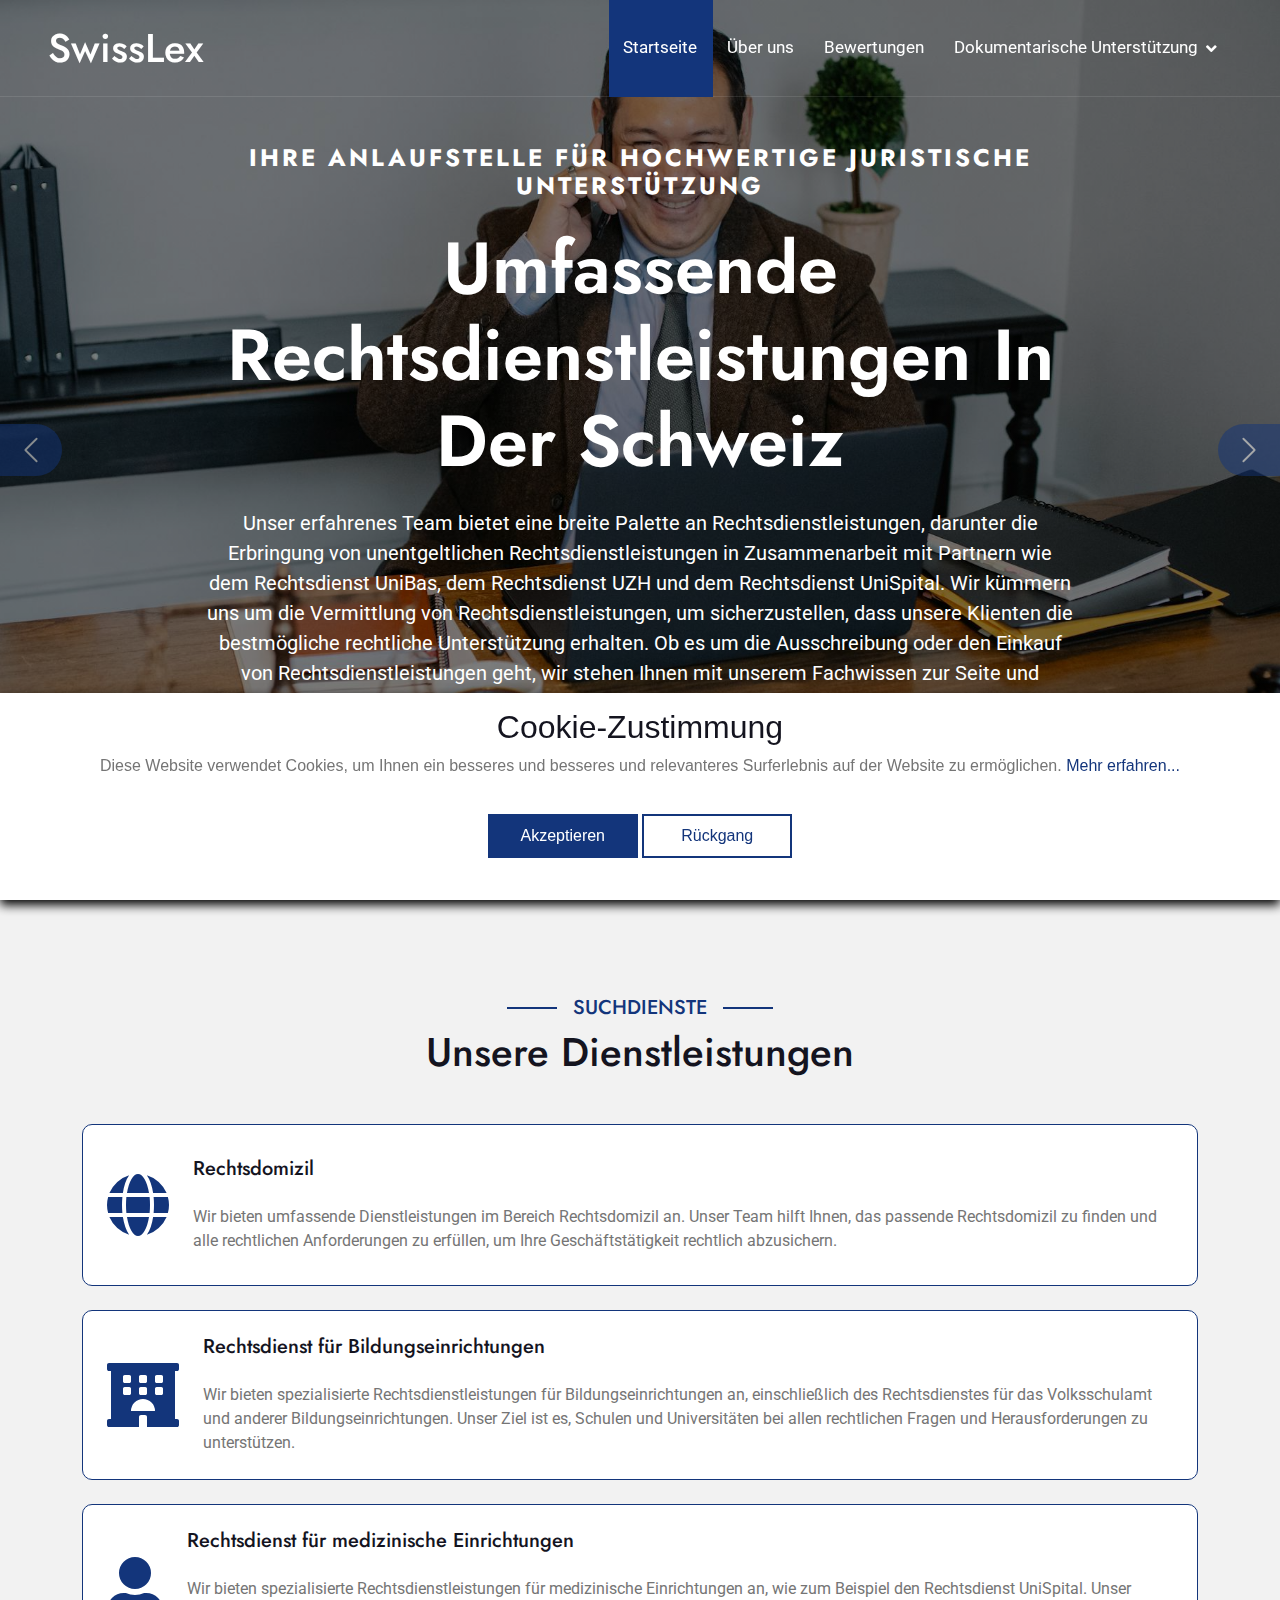
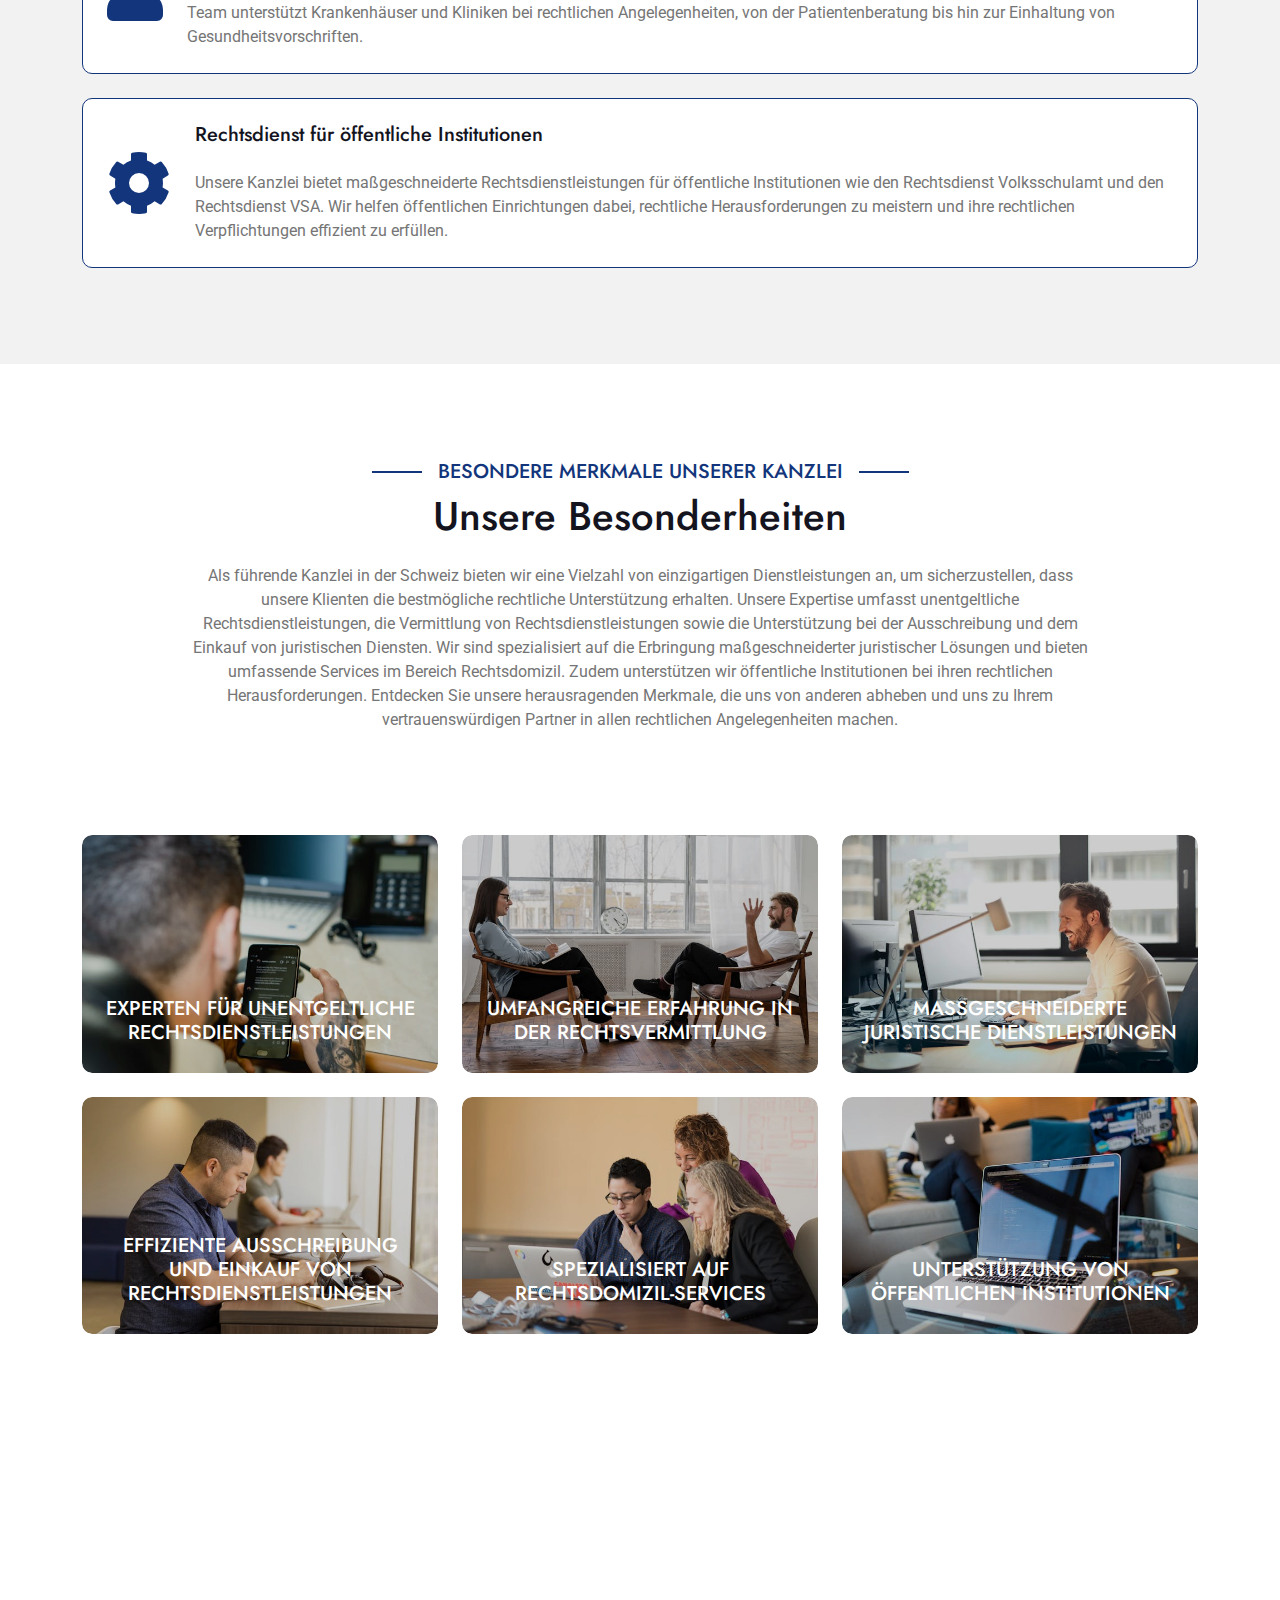
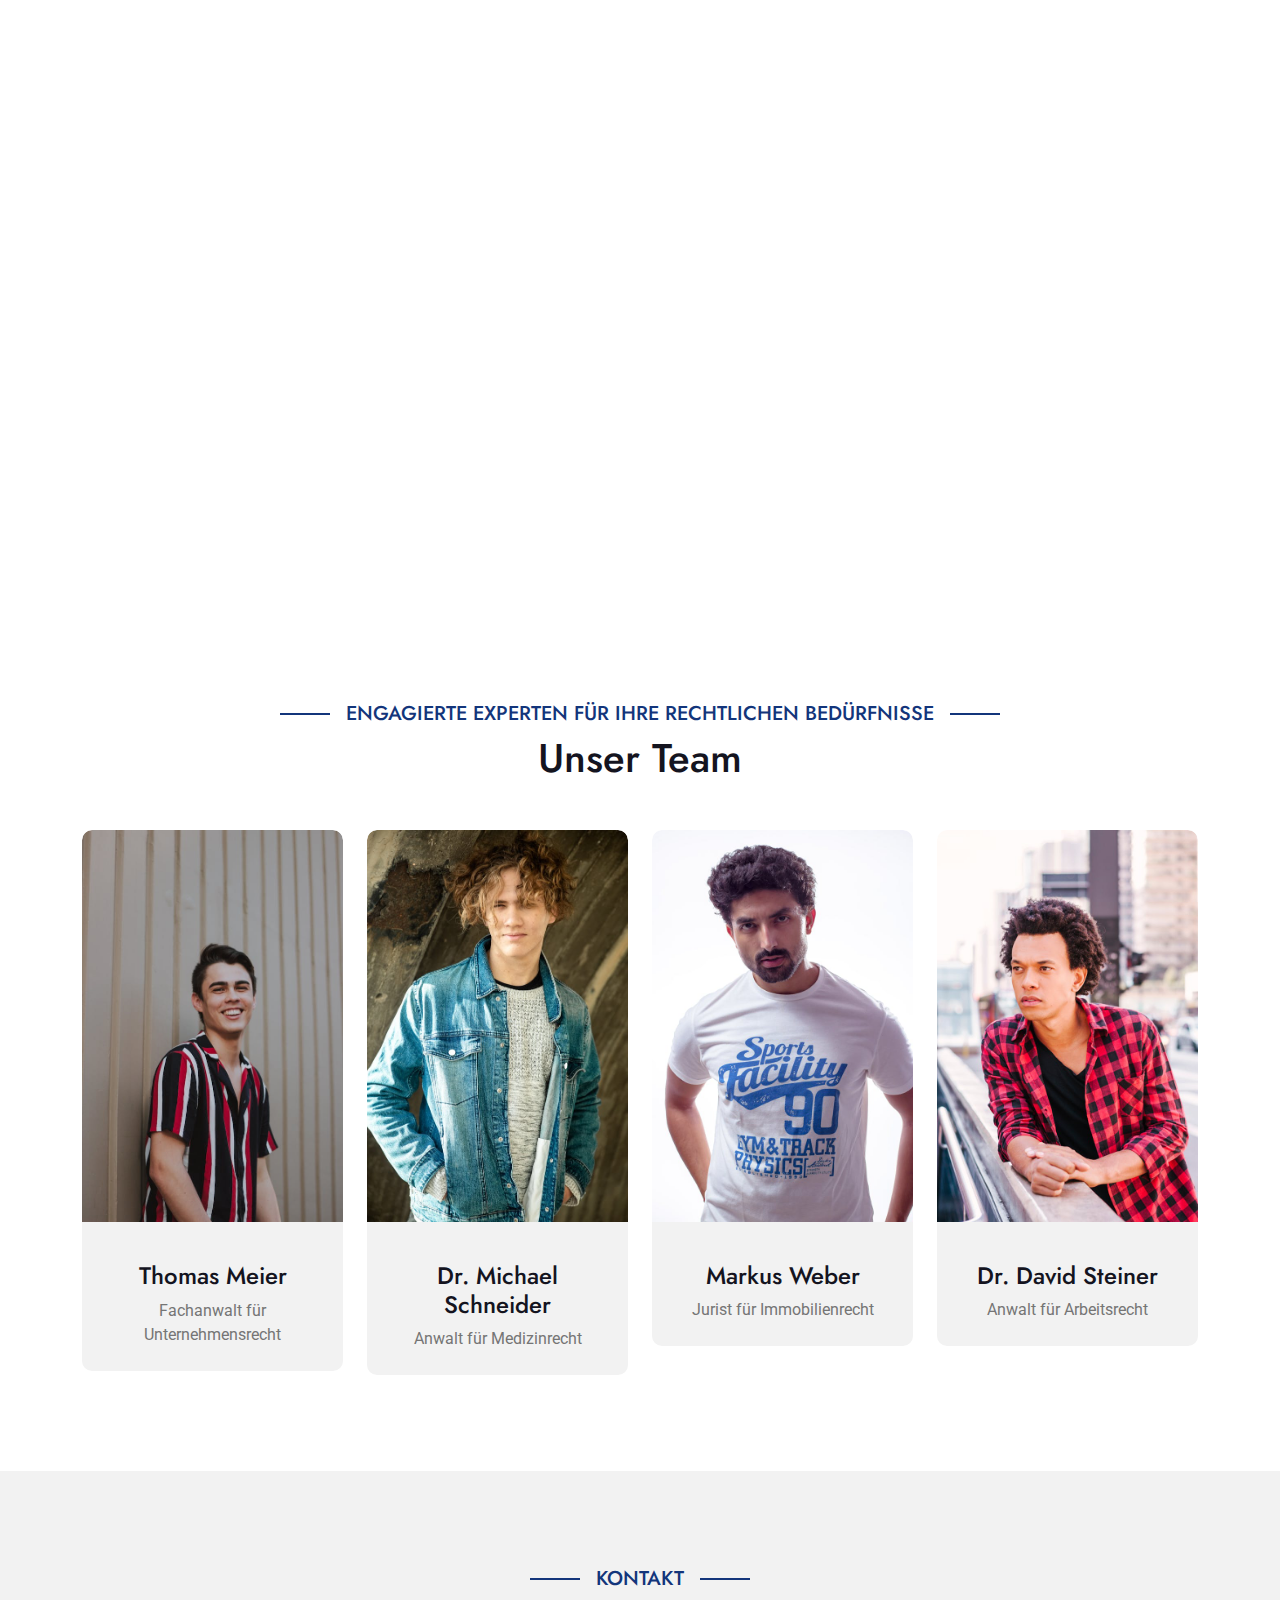
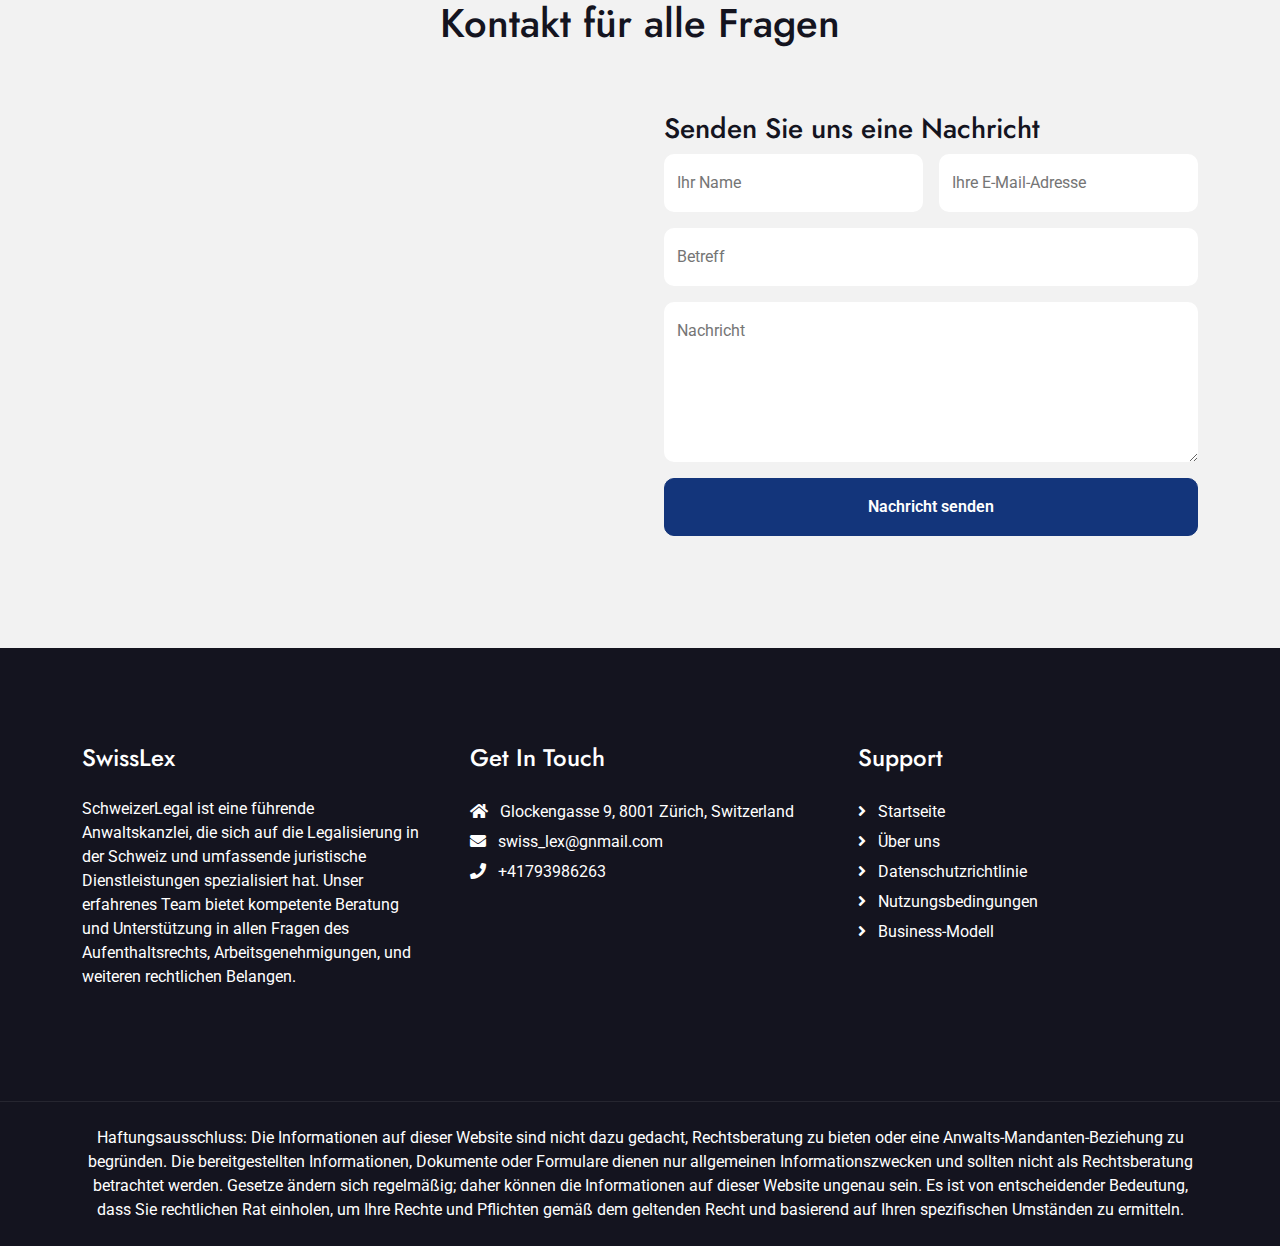
==== index.html @ 487b4c8d "WIP" ====
<!DOCTYPE html>
<html lang="en">
    <head>
        <meta charset="utf-8" />
        <title>SwissLex</title>
        <meta content="width=device-width, initial-scale=1.0" name="viewport" />
        <meta content="" name="keywords" />
        <meta content="" name="description" />

        <!-- Google Web Fonts -->
        <link rel="preconnect" href="https://fonts.googleapis.com" />
        <link rel="preconnect" href="https://fonts.gstatic.com" crossorigin />
        <link
            href="https://fonts.googleapis.com/css2?family=Jost:wght@500;600&family=Roboto&display=swap"
            rel="stylesheet"
        />

        <link rel="shortcut icon" href="img/favicon.png" type="image/x-icon" />

        <!-- Icon Font Stylesheet -->
        <link
            rel="stylesheet"
            href="https://use.fontawesome.com/releases/v5.15.4/css/all.css"
        />
        <link
            href="https://cdn.jsdelivr.net/npm/bootstrap-icons@1.4.1/font/bootstrap-icons.css"
            rel="stylesheet"
        />

        <!-- Libraries Stylesheet -->
        <link
            href="lib/owlcarousel/assets/owl.carousel.min.css"
            rel="stylesheet"
        />
        <link href="lib/lightbox/css/lightbox.min.css" rel="stylesheet" />

        <!-- Customized Bootstrap Stylesheet -->
        <link href="css/bootstrap.min.css" rel="stylesheet" />

        <!-- Template Stylesheet -->
        <link href="css/style.css" rel="stylesheet" />
    </head>

    <body>
        <!-- Spinner Start -->
        <div
            id="spinner"
            class="show bg-white position-fixed translate-middle w-100 vh-100 top-50 start-50 d-flex align-items-center justify-content-center"
        >
            <div
                class="spinner-border text-primary"
                style="width: 3rem; height: 3rem"
                role="status"
            >
                <span class="sr-only">Loading...</span>
            </div>
        </div>
        <!-- Spinner End -->

        <!-- Navbar & Hero Start -->
        <div class="container-fluid position-relative p-0">
            <nav
                class="navbar navbar-expand-lg navbar-light px-4 px-lg-5 py-3 py-lg-0"
            >
                <a href="index.html" class="navbar-brand p-0">
                    <h1 class="m-0">SwissLex</h1>
                    <!-- <img src="img/logo.png" alt="Logo"> -->
                </a>
                <button
                    class="navbar-toggler"
                    type="button"
                    data-bs-toggle="collapse"
                    data-bs-target="#navbarCollapse"
                >
                    <span class="fa fa-bars"></span>
                </button>
                <div class="collapse navbar-collapse" id="navbarCollapse">
                    <div class="navbar-nav ms-auto py-0">
                        <a href="index.html" class="nav-item nav-link active"
                            >Startseite</a
                        >
                        <a href="about.html" class="nav-item nav-link"
                            >Über uns</a
                        >
                        <a href="testimonial.html" class="nav-item nav-link"
                            >Bewertungen</a
                        >
                        <div class="nav-item dropdown">
                            <a
                                href="#"
                                class="nav-link dropdown-toggle"
                                data-bs-toggle="dropdown"
                                >Dokumentarische Unterstützung</a
                            >
                            <div class="dropdown-menu m-0">
                                <a
                                    href="legalization.html"
                                    class="dropdown-item"
                                    >Legalisierung in der Schweiz</a
                                >
                                <a
                                    href="receipt-benefits.html"
                                    class="dropdown-item"
                                    >Erhalt von EU-Leistungen</a
                                >
                                <a
                                    href="consular-services.html"
                                    class="dropdown-item"
                                    >Konsularische Dienstleistungen</a
                                >
                            </div>
                        </div>
                    </div>
                </div>
            </nav>

            <!-- Carousel Start -->
            <div class="carousel-header">
                <div
                    id="carouselId"
                    class="carousel slide"
                    data-bs-ride="carousel"
                >
                    <ol class="carousel-indicators">
                        <li
                            data-bs-target="#carouselId"
                            data-bs-slide-to="0"
                            class="active"
                        ></li>
                        <li
                            data-bs-target="#carouselId"
                            data-bs-slide-to="1"
                        ></li>
                        <li
                            data-bs-target="#carouselId"
                            data-bs-slide-to="2"
                        ></li>
                    </ol>
                    <div class="carousel-inner" role="listbox">
                        <div class="carousel-item active">
                            <img
                                src="img/carousel-2.jpg"
                                class="img-fluid"
                                alt="Image"
                            />
                            <div class="carousel-caption">
                                <div class="p-3" style="max-width: 900px">
                                    <h4
                                        class="text-white text-uppercase fw-bold mb-4"
                                        style="letter-spacing: 3px"
                                    >
                                        Ihre Anlaufstelle für hochwertige
                                        juristische Unterstützung
                                    </h4>
                                    <h1
                                        class="display-2 text-capitalize text-white mb-4"
                                    >
                                        Umfassende Rechtsdienstleistungen in der
                                        Schweiz
                                    </h1>
                                    <p class="mb-5 fs-5">
                                        Unser erfahrenes Team bietet eine breite
                                        Palette an Rechtsdienstleistungen,
                                        darunter die Erbringung von
                                        unentgeltlichen Rechtsdienstleistungen
                                        in Zusammenarbeit mit Partnern wie dem
                                        Rechtsdienst UniBas, dem Rechtsdienst
                                        UZH und dem Rechtsdienst UniSpital. Wir
                                        kümmern uns um die Vermittlung von
                                        Rechtsdienstleistungen, um
                                        sicherzustellen, dass unsere Klienten
                                        die bestmögliche rechtliche
                                        Unterstützung erhalten. Ob es um die
                                        Ausschreibung oder den Einkauf von
                                        Rechtsdienstleistungen geht, wir stehen
                                        Ihnen mit unserem Fachwissen zur Seite
                                        und unterstützen Sie bei allen
                                        rechtlichen Anliegen, einschließlich der
                                        Sicherstellung Ihres Rechtsdomizils.
                                    </p>
                                </div>
                            </div>
                        </div>
                        <div class="carousel-item">
                            <img
                                src="img/carousel-1.jpg"
                                class="img-fluid"
                                alt="Image"
                            />
                            <div class="carousel-caption">
                                <div class="p-3" style="max-width: 900px">
                                    <h4
                                        class="text-white text-uppercase fw-bold mb-4"
                                        style="letter-spacing: 3px"
                                    >
                                        Maßgeschneiderte Lösungen für rechtliche
                                        Herausforderungen
                                    </h4>
                                    <h1
                                        class="display-2 text-capitalize text-white mb-4"
                                    >
                                        Ihre Experten für juristische
                                        Dienstleistungen
                                    </h1>
                                    <p class="mb-5 fs-5">
                                        Als renommierte Kanzlei bieten wir
                                        umfassende Rechtsdienstleistungen an,
                                        darunter die unentgeltliche Beratung
                                        durch den Rechtsdienst UniBas,
                                        Rechtsdienst UniBe und Rechtsdienst
                                        UniSpital. Unsere Expertise umfasst die
                                        Vermittlung, Ausschreibung und den
                                        Einkauf von Rechtsdienstleistungen für
                                        Institutionen wie das Volksschulamt
                                        (VSA) und den Verband Schweizerischer
                                        Maschinenindustrieller (VSSM). Mit einem
                                        starken Fokus auf Qualität und
                                        Kundenzufriedenheit helfen wir Ihnen,
                                        das richtige Rechtsdomizil zu finden und
                                        Ihre rechtlichen Anforderungen effektiv
                                        zu bewältigen.
                                    </p>
                                </div>
                            </div>
                        </div>
                        <div class="carousel-item">
                            <img
                                src="img/carousel-3.jpg"
                                class="img-fluid"
                                alt="Image"
                            />
                            <div class="carousel-caption">
                                <div class="p-3" style="max-width: 900px">
                                    <h4
                                        class="text-white text-uppercase fw-bold mb-4"
                                        style="letter-spacing: 3px"
                                    >
                                        Vertrauen Sie auf unsere Erfahrung und
                                        Kompetenz
                                    </h4>
                                    <h1
                                        class="display-2 text-capitalize text-white mb-4"
                                    >
                                        Professionelle juristische Unterstützung
                                        in der Schweiz
                                    </h1>
                                    <p class="mb-5 fs-5">
                                        Unsere Kanzlei bietet spezialisierte
                                        Rechtsdienstleistungen an,
                                        einschließlich unentgeltlicher
                                        Rechtsdienstleistungen durch den
                                        Rechtsdienst UniBas, den Rechtsdienst
                                        UZH und den Rechtsdienst Uri. Wir sind
                                        Experten in der Vermittlung,
                                        Ausschreibung und dem Einkauf von
                                        Rechtsdienstleistungen und arbeiten eng
                                        mit dem Volksschulamt (VSA) und dem
                                        Rechtsdienst VSSM zusammen. Unser Ziel
                                        ist es, Ihnen bei der Sicherung Ihres
                                        Rechtsdomizils und der Bewältigung aller
                                        rechtlichen Herausforderungen kompetent
                                        zur Seite zu stehen. Vertrauen Sie auf
                                        unsere langjährige Erfahrung und unser
                                        Engagement für Ihre rechtlichen Belange.
                                    </p>
                                </div>
                            </div>
                        </div>
                    </div>
                    <button
                        class="carousel-control-prev"
                        type="button"
                        data-bs-target="#carouselId"
                        data-bs-slide="prev"
                    >
                        <span
                            class="carousel-control-prev-icon btn bg-primary"
                            aria-hidden="false"
                        ></span>
                        <span class="visually-hidden">Previous</span>
                    </button>
                    <button
                        class="carousel-control-next"
                        type="button"
                        data-bs-target="#carouselId"
                        data-bs-slide="next"
                    >
                        <span
                            class="carousel-control-next-icon btn bg-primary"
                            aria-hidden="false"
                        ></span>
                        <span class="visually-hidden">Next</span>
                    </button>
                </div>
            </div>
            <!-- Carousel End -->
        </div>
        <!-- Navbar & Hero End -->

        <!-- Services Start -->
        <div class="container-fluid bg-light service py-5">
            <div class="container py-5">
                <div class="mx-auto text-center mb-5" style="max-width: 900px">
                    <h5 class="section-title px-3">Suchdienste</h5>
                    <h1 class="mb-0">Unsere Dienstleistungen</h1>
                </div>
                <div class="row g-4">
                    <div class="col-lg-12">
                        <div class="row g-4">
                            <div class="col-12">
                                <div
                                    class="service-content-inner d-flex align-items-center bg-white border border-primary rounded p-4 ps-0"
                                >
                                    <div class="service-icon p-4">
                                        <i
                                            class="fa fa-globe fa-4x text-primary"
                                        ></i>
                                    </div>
                                    <div class="service-content">
                                        <h5 class="mb-4">Rechtsdomizil</h5>
                                        <p class="mb-0">
                                            Wir bieten umfassende
                                            Dienstleistungen im Bereich
                                            Rechtsdomizil an. Unser Team hilft
                                            Ihnen, das passende Rechtsdomizil zu
                                            finden und alle rechtlichen
                                            Anforderungen zu erfüllen, um Ihre
                                            Geschäftstätigkeit rechtlich
                                            abzusichern.
                                        </p>
                                    </div>
                                </div>
                            </div>
                            <div class="col-12">
                                <div
                                    class="service-content-inner d-flex align-items-center bg-white border border-primary rounded p-4 ps-0"
                                >
                                    <div class="service-icon p-4">
                                        <i
                                            class="fa fa-hotel fa-4x text-primary"
                                        ></i>
                                    </div>
                                    <div class="service-content">
                                        <h5 class="mb-4">
                                            Rechtsdienst für
                                            Bildungseinrichtungen
                                        </h5>
                                        <p class="mb-0">
                                            Wir bieten spezialisierte
                                            Rechtsdienstleistungen für
                                            Bildungseinrichtungen an,
                                            einschließlich des Rechtsdienstes
                                            für das Volksschulamt und anderer
                                            Bildungseinrichtungen. Unser Ziel
                                            ist es, Schulen und Universitäten
                                            bei allen rechtlichen Fragen und
                                            Herausforderungen zu unterstützen.
                                        </p>
                                    </div>
                                </div>
                            </div>
                            <div class="col-12">
                                <div
                                    class="service-content-inner d-flex align-items-center bg-white border border-primary rounded p-4 ps-0"
                                >
                                    <div class="service-icon p-4">
                                        <i
                                            class="fa fa-user fa-4x text-primary"
                                        ></i>
                                    </div>
                                    <div class="service-content">
                                        <h5 class="mb-4">
                                            Rechtsdienst für medizinische
                                            Einrichtungen
                                        </h5>
                                        <p class="mb-0">
                                            Wir bieten spezialisierte
                                            Rechtsdienstleistungen für
                                            medizinische Einrichtungen an, wie
                                            zum Beispiel den Rechtsdienst
                                            UniSpital. Unser Team unterstützt
                                            Krankenhäuser und Kliniken bei
                                            rechtlichen Angelegenheiten, von der
                                            Patientenberatung bis hin zur
                                            Einhaltung von
                                            Gesundheitsvorschriften.
                                        </p>
                                    </div>
                                </div>
                            </div>
                            <div class="col-12">
                                <div
                                    class="service-content-inner d-flex align-items-center bg-white border border-primary rounded p-4 ps-0"
                                >
                                    <div class="service-icon p-4">
                                        <i
                                            class="fa fa-cog fa-4x text-primary"
                                        ></i>
                                    </div>
                                    <div class="service-content">
                                        <h5 class="mb-4">
                                            Rechtsdienst für öffentliche
                                            Institutionen
                                        </h5>
                                        <p class="mb-0">
                                            Unsere Kanzlei bietet
                                            maßgeschneiderte
                                            Rechtsdienstleistungen für
                                            öffentliche Institutionen wie den
                                            Rechtsdienst Volksschulamt und den
                                            Rechtsdienst VSA. Wir helfen
                                            öffentlichen Einrichtungen dabei,
                                            rechtliche Herausforderungen zu
                                            meistern und ihre rechtlichen
                                            Verpflichtungen effizient zu
                                            erfüllen.
                                        </p>
                                    </div>
                                </div>
                            </div>
                        </div>
                    </div>
                </div>
            </div>
        </div>
        <!-- Services End -->

        <!-- Explore Tour Start -->
        <div class="container-fluid ExploreTour py-5">
            <div class="container py-5">
                <div class="mx-auto text-center mb-5" style="max-width: 900px">
                    <h5 class="section-title px-3">
                        Besondere Merkmale unserer Kanzlei
                    </h5>
                    <h1 class="mb-4">Unsere Besonderheiten</h1>
                    <p class="mb-0">
                        Als führende Kanzlei in der Schweiz bieten wir eine
                        Vielzahl von einzigartigen Dienstleistungen an, um
                        sicherzustellen, dass unsere Klienten die bestmögliche
                        rechtliche Unterstützung erhalten. Unsere Expertise
                        umfasst unentgeltliche Rechtsdienstleistungen, die
                        Vermittlung von Rechtsdienstleistungen sowie die
                        Unterstützung bei der Ausschreibung und dem Einkauf von
                        juristischen Diensten. Wir sind spezialisiert auf die
                        Erbringung maßgeschneiderter juristischer Lösungen und
                        bieten umfassende Services im Bereich Rechtsdomizil.
                        Zudem unterstützen wir öffentliche Institutionen bei
                        ihren rechtlichen Herausforderungen. Entdecken Sie
                        unsere herausragenden Merkmale, die uns von anderen
                        abheben und uns zu Ihrem vertrauenswürdigen Partner in
                        allen rechtlichen Angelegenheiten machen.
                    </p>
                </div>
                <div class="tab-class text-center">
                    <ul
                        class="nav nav-pills d-inline-flex justify-content-center mb-5"
                    ></ul>
                    <div class="tab-content">
                        <div
                            id="NationalTab-1"
                            class="tab-pane fade show p-0 active"
                        >
                            <div class="row g-4">
                                <div class="col-md-6 col-lg-4">
                                    <div class="national-item">
                                        <img
                                            src="img/explore-tour-1.jpg"
                                            class="img-fluid w-100 rounded"
                                            alt="Image"
                                        />
                                        <div class="national-content">
                                            <div class="national-info">
                                                <h5
                                                    class="text-white text-uppercase mb-2"
                                                >
                                                    Experten für unentgeltliche
                                                    Rechtsdienstleistungen
                                                </h5>
                                            </div>
                                        </div>
                                    </div>
                                </div>
                                <div class="col-md-6 col-lg-4">
                                    <div class="national-item">
                                        <img
                                            src="img/explore-tour-2.jpg"
                                            class="img-fluid w-100 rounded"
                                            alt="Image"
                                        />
                                        <div class="national-content">
                                            <div class="national-info">
                                                <h5
                                                    class="text-white text-uppercase mb-2"
                                                >
                                                    Umfangreiche Erfahrung in
                                                    der Rechtsvermittlung
                                                </h5>
                                            </div>
                                        </div>
                                    </div>
                                </div>
                                <div class="col-md-6 col-lg-4">
                                    <div class="national-item">
                                        <img
                                            src="img/explore-tour-3.jpg"
                                            class="img-fluid w-100 rounded"
                                            alt="Image"
                                        />
                                        <div class="national-content">
                                            <div class="national-info">
                                                <h5
                                                    class="text-white text-uppercase mb-2"
                                                >
                                                    Maßgeschneiderte juristische
                                                    Dienstleistungen
                                                </h5>
                                            </div>
                                        </div>
                                    </div>
                                </div>
                                <div class="col-md-6 col-lg-4">
                                    <div class="national-item">
                                        <img
                                            src="img/explore-tour-4.jpg"
                                            class="img-fluid w-100 rounded"
                                            alt="Image"
                                        />
                                        <div class="national-content">
                                            <div class="national-info">
                                                <h5
                                                    class="text-white text-uppercase mb-2"
                                                >
                                                    Effiziente Ausschreibung und
                                                    Einkauf von
                                                    Rechtsdienstleistungen
                                                </h5>
                                            </div>
                                        </div>
                                    </div>
                                </div>
                                <div class="col-md-6 col-lg-4">
                                    <div class="national-item">
                                        <img
                                            src="img/explore-tour-5.jpg"
                                            class="img-fluid w-100 rounded"
                                            alt="Image"
                                        />
                                        <div class="national-content">
                                            <div class="national-info">
                                                <h5
                                                    class="text-white text-uppercase mb-2"
                                                >
                                                    Spezialisiert auf
                                                    Rechtsdomizil-Services
                                                </h5>
                                            </div>
                                        </div>
                                    </div>
                                </div>
                                <div class="col-md-6 col-lg-4">
                                    <div class="national-item">
                                        <img
                                            src="img/explore-tour-6.jpg"
                                            class="img-fluid w-100 rounded"
                                            alt="Image"
                                        />
                                        <div class="national-content">
                                            <div class="national-info">
                                                <h5
                                                    class="text-white text-uppercase mb-2"
                                                >
                                                    Unterstützung von
                                                    öffentlichen Institutionen
                                                </h5>
                                            </div>
                                        </div>
                                    </div>
                                </div>
                            </div>
                        </div>
                        <div
                            id="InternationalTab-2"
                            class="tab-pane fade show p-0"
                        >
                            <div
                                class="InternationalTour-carousel owl-carousel"
                            >
                                <div class="international-item">
                                    <img
                                        src="img/explore-tour-1.jpg"
                                        class="img-fluid w-100 rounded"
                                        alt="Image"
                                    />
                                    <div class="international-content">
                                        <div class="international-info">
                                            <h5
                                                class="text-white text-uppercase mb-2"
                                            >
                                                Australia
                                            </h5>
                                            <a
                                                href="#"
                                                class="btn-hover text-white me-4"
                                                ><i
                                                    class="fas fa-map-marker-alt me-1"
                                                ></i>
                                                8 Cities</a
                                            >
                                            <a
                                                href="#"
                                                class="btn-hover text-white"
                                                ><i class="fa fa-eye ms-2"></i>
                                                <span>143+ Tour Places</span></a
                                            >
                                        </div>
                                    </div>
                                    <div class="tour-offer bg-success">
                                        30% Off
                                    </div>
                                    <div class="international-plus-icon">
                                        <a href="#" class="my-auto"
                                            ><i
                                                class="fas fa-link fa-2x text-white"
                                            ></i
                                        ></a>
                                    </div>
                                </div>
                                <div class="international-item">
                                    <img
                                        src="img/explore-tour-2.jpg"
                                        class="img-fluid w-100 rounded"
                                        alt="Image"
                                    />
                                    <div class="international-content">
                                        <div class="international-info">
                                            <h5
                                                class="text-white text-uppercase mb-2"
                                            >
                                                Germany
                                            </h5>
                                            <a
                                                href="#"
                                                class="btn-hover text-white me-4"
                                                ><i
                                                    class="fas fa-map-marker-alt me-1"
                                                ></i>
                                                12 Cities</a
                                            >
                                            <a
                                                href="#"
                                                class="btn-hover text-white"
                                                ><i class="fa fa-eye ms-2"></i>
                                                <span>21+ Tour Places</span></a
                                            >
                                        </div>
                                    </div>
                                    <div class="international-plus-icon">
                                        <a href="#" class="my-auto"
                                            ><i
                                                class="fas fa-link fa-2x text-white"
                                            ></i
                                        ></a>
                                    </div>
                                </div>
                                <div class="international-item">
                                    <img
                                        src="img/explore-tour-3.jpg"
                                        class="img-fluid w-100 rounded"
                                        alt="Image"
                                    />
                                    <div class="international-content">
                                        <div class="tour-offer bg-warning">
                                            45% Off
                                        </div>
                                        <div class="international-info">
                                            <h5
                                                class="text-white text-uppercase mb-2"
                                            >
                                                Spain
                                            </h5>
                                            <a
                                                href="#"
                                                class="btn-hover text-white me-4"
                                                ><i
                                                    class="fas fa-map-marker-alt me-1"
                                                ></i>
                                                9 Cities</a
                                            >
                                            <a
                                                href="#"
                                                class="btn-hover text-white"
                                                ><i class="fa fa-eye ms-2"></i>
                                                <span>133+ Tour Places</span></a
                                            >
                                        </div>
                                    </div>
                                    <div class="international-plus-icon">
                                        <a href="#" class="my-auto"
                                            ><i
                                                class="fas fa-link fa-2x text-white"
                                            ></i
                                        ></a>
                                    </div>
                                </div>
                                <div class="international-item">
                                    <img
                                        src="img/explore-tour-4.jpg"
                                        class="img-fluid w-100 rounded"
                                        alt="Image"
                                    />
                                    <div class="international-content">
                                        <div class="international-info">
                                            <h5
                                                class="text-white text-uppercase mb-2"
                                            >
                                                Japan
                                            </h5>
                                            <a
                                                href="#"
                                                class="btn-hover text-white me-4"
                                                ><i
                                                    class="fas fa-map-marker-alt me-1"
                                                ></i>
                                                8 Cities</a
                                            >
                                            <a
                                                href="#"
                                                class="btn-hover text-white"
                                                ><i class="fa fa-eye ms-2"></i>
                                                <span>137+ Tour Places</span></a
                                            >
                                        </div>
                                    </div>
                                    <div class="international-plus-icon">
                                        <a href="#" class="my-auto"
                                            ><i
                                                class="fas fa-link fa-2x text-white"
                                            ></i
                                        ></a>
                                    </div>
                                </div>
                                <div class="international-item">
                                    <img
                                        src="img/explore-tour-5.jpg"
                                        class="img-fluid w-100 rounded"
                                        alt="Image"
                                    />
                                    <div class="international-content">
                                        <div class="tour-offer bg-info">
                                            70% Off
                                        </div>
                                        <div class="international-info">
                                            <h5
                                                class="text-white text-uppercase mb-2"
                                            >
                                                London
                                            </h5>
                                            <a
                                                href="#"
                                                class="btn-hover text-white me-4"
                                                ><i
                                                    class="fas fa-map-marker-alt me-1"
                                                ></i>
                                                17 Cities</a
                                            >
                                            <a
                                                href="#"
                                                class="btn-hover text-white"
                                                ><i class="fa fa-eye ms-2"></i>
                                                <span>26+ Tour Places</span></a
                                            >
                                        </div>
                                    </div>
                                    <div class="international-plus-icon">
                                        <a href="#" class="my-auto"
                                            ><i
                                                class="fas fa-link fa-2x text-white"
                                            ></i
                                        ></a>
                                    </div>
                                </div>
                            </div>
                        </div>
                    </div>
                </div>
            </div>
        </div>
        <!-- Explore Tour Start -->

        <!-- Tour Booking Start -->
        <div class="container-fluid booking py-5">
            <div class="container py-5">
                <div class="row g-5 align-items-center">
                    <div class="col-lg-12">
                        <h5 class="section-booking-title pe-3">
                            Warum Sie uns als Ihre Rechtsberater wählen sollten
                        </h5>
                        <h1 class="text-white mb-4">Unsere Vorteile</h1>
                        <p class="text-white mb-4">
                            Unsere Kanzlei bietet Ihnen zahlreiche Vorteile, die
                            uns von anderen abheben und uns zu Ihrem idealen
                            Partner für juristische Angelegenheiten in der
                            Schweiz machen. Wir sind stolz darauf, umfassende
                            und hochwertige Rechtsdienstleistungen anzubieten,
                            die speziell auf die Bedürfnisse unserer Klienten
                            zugeschnitten sind. Umfassende Expertise: Unser Team
                            besteht aus erfahrenen Anwälten und Juristen, die
                            auf verschiedene Rechtsgebiete spezialisiert sind.
                            Wir arbeiten eng mit renommierten Institutionen wie
                            dem Rechtsdienst UniBas, dem Rechtsdienst UZH und
                            dem Rechtsdienst UniBe zusammen, um Ihnen
                            erstklassige juristische Beratung und Unterstützung
                            zu bieten. Unentgeltliche Rechtsdienstleistungen:
                            Wir setzen uns dafür ein, dass jeder Zugang zu
                            rechtlicher Unterstützung hat, unabhängig von den
                            finanziellen Möglichkeiten. Unsere unentgeltlichen
                            Rechtsdienstleistungen, in Zusammenarbeit mit dem
                            Rechtsdienst Unispital und dem Rechtsdienst Uri,
                            stellen sicher, dass Sie die rechtliche Hilfe
                            erhalten, die Sie benötigen.
                        </p>
                        <p class="text-white mb-4">
                            Effiziente Vermittlung und Erbringung von
                            Rechtsdienstleistungen: Wir sind Experten in der
                            Vermittlung und Erbringung von
                            Rechtsdienstleistungen. Unser Netzwerk umfasst
                            führende Institutionen und Organisationen, um Ihnen
                            maßgeschneiderte Lösungen anzubieten. Von der
                            Beratung bis zur Vertretung – wir sind für Sie da.
                            Professionelle Ausschreibung und Einkauf von
                            Rechtsdienstleistungen: Unsere Kanzlei unterstützt
                            Organisationen und öffentliche Institutionen bei der
                            Ausschreibung und dem Einkauf von
                            Rechtsdienstleistungen. Mit unserer Hilfe finden
                            Institutionen wie das Volksschulamt (VSA) und der
                            Verband Schweizerischer Maschinenindustrieller
                            (VSSM) die besten juristischen Dienstleister für
                            ihre Bedürfnisse. Spezialisierte Dienstleistungen
                            für öffentliche und private Einrichtungen: Wir
                            bieten spezialisierte Rechtsdienstleistungen für
                            verschiedene Sektoren, darunter
                            Bildungseinrichtungen und medizinische
                            Institutionen. Ob Rechtsdienst Volksschulamt oder
                            Rechtsdomizil-Services – wir haben die Erfahrung und
                            das Fachwissen, um Ihre rechtlichen Anforderungen zu
                            erfüllen. Engagierter Kundenservice: Bei uns steht
                            der Kunde im Mittelpunkt. Wir nehmen uns die Zeit,
                            Ihre individuellen Bedürfnisse zu verstehen und
                            bieten Ihnen persönliche und engagierte
                            Unterstützung. Unsere Mission ist es, Ihnen bei
                            allen rechtlichen Fragen kompetent und zuverlässig
                            zur Seite zu stehen. Vertrauen Sie auf unsere
                            langjährige Erfahrung und unser umfassendes
                            Know-how, um Ihre rechtlichen Herausforderungen
                            erfolgreich zu meistern. Mit uns an Ihrer Seite sind
                            Sie in guten Händen.
                        </p>
                    </div>
                </div>
            </div>
        </div>
        <!-- Tour Booking End -->

        <!-- Travel Guide Start -->
        <div class="container-fluid guide py-5">
            <div class="container py-5">
                <div class="mx-auto text-center mb-5" style="max-width: 900px">
                    <h5 class="section-title px-3">
                        Engagierte Experten für Ihre rechtlichen Bedürfnisse
                    </h5>
                    <h1 class="mb-0">Unser Team</h1>
                </div>
                <div class="row g-4">
                    <div class="col-md-6 col-lg-3">
                        <div class="guide-item">
                            <div class="guide-img">
                                <div class="guide-img-efects">
                                    <img
                                        src="img/guide-1.jpg"
                                        class="img-fluid w-100 rounded-top"
                                        alt="Image"
                                    />
                                </div>
                            </div>
                            <div
                                class="guide-title text-center rounded-bottom p-4"
                            >
                                <div class="guide-title-inner">
                                    <h4 class="mt-3">Thomas Meier</h4>
                                    <p class="mb-0">
                                        Fachanwalt für Unternehmensrecht
                                    </p>
                                </div>
                            </div>
                        </div>
                    </div>
                    <div class="col-md-6 col-lg-3">
                        <div class="guide-item">
                            <div class="guide-img">
                                <div class="guide-img-efects">
                                    <img
                                        src="img/guide-2.jpg"
                                        class="img-fluid w-100 rounded-top"
                                        alt="Image"
                                    />
                                </div>
                            </div>
                            <div
                                class="guide-title text-center rounded-bottom p-4"
                            >
                                <div class="guide-title-inner">
                                    <h4 class="mt-3">Dr. Michael Schneider</h4>
                                    <p class="mb-0">Anwalt für Medizinrecht</p>
                                </div>
                            </div>
                        </div>
                    </div>
                    <div class="col-md-6 col-lg-3">
                        <div class="guide-item">
                            <div class="guide-img">
                                <div class="guide-img-efects">
                                    <img
                                        src="img/guide-3.jpg"
                                        class="img-fluid w-100 rounded-top"
                                        alt="Image"
                                    />
                                </div>
                            </div>
                            <div
                                class="guide-title text-center rounded-bottom p-4"
                            >
                                <div class="guide-title-inner">
                                    <h4 class="mt-3">Markus Weber</h4>
                                    <p class="mb-0">
                                        Jurist für Immobilienrecht
                                    </p>
                                </div>
                            </div>
                        </div>
                    </div>
                    <div class="col-md-6 col-lg-3">
                        <div class="guide-item">
                            <div class="guide-img">
                                <div class="guide-img-efects">
                                    <img
                                        src="img/guide-4.jpg"
                                        class="img-fluid w-100 rounded-top"
                                        alt="Image"
                                    />
                                </div>
                            </div>
                            <div
                                class="guide-title text-center rounded-bottom p-4"
                            >
                                <div class="guide-title-inner">
                                    <h4 class="mt-3">Dr. David Steiner</h4>
                                    <p class="mb-0">Anwalt für Arbeitsrecht</p>
                                </div>
                            </div>
                        </div>
                    </div>
                </div>
            </div>
        </div>
        <!-- Travel Guide End -->

        <!-- Contact Start -->
        <div class="container-fluid contact bg-light py-5">
            <div class="container py-5">
                <div class="mx-auto text-center mb-5" style="max-width: 900px">
                    <h5 class="section-title px-3">Kontakt</h5>
                    <h1 class="mb-0">Kontakt für alle Fragen</h1>
                </div>
                <div class="row g-5 align-items-center">
                    <div class="col-lg-6">
                        <div class="rounded">
                            <iframe
                                src="https://www.google.com/maps/embed?pb=!1m18!1m12!1m3!1d241.14124802407338!2d8.540767407784084!3d47.371704180665255!2m3!1f0!2f0!3f0!3m2!1i1024!2i768!4f13.1!3m3!1m2!1s0x47900a0735cc4023%3A0xdfec092d6c2d6626!2sLogop%C3%A4dische%20Praxis%20Z%C3%BCrich!5e0!3m2!1suk!2sua!4v1718121904805!5m2!1suk!2sua"
                                class="rounded w-100"
                                style="height: 450px"
                                loading="lazy"
                                referrerpolicy="no-referrer-when-downgrade"
                            ></iframe>
                        </div>
                    </div>
                    <div class="col-lg-6">
                        <h3 class="mb-2">Senden Sie uns eine Nachricht</h3>

                        <form>
                            <div class="row g-3">
                                <div class="col-md-6">
                                    <div class="form-floating">
                                        <input
                                            type="text"
                                            class="form-control border-0"
                                            id="name"
                                            placeholder="Ihr Name"
                                        />
                                        <label for="name">Ihr Name</label>
                                    </div>
                                </div>
                                <div class="col-md-6">
                                    <div class="form-floating">
                                        <input
                                            type="email"
                                            class="form-control border-0"
                                            id="email"
                                            placeholder="Ihre E-Mail-Adresse"
                                            itemid="email"
                                        />
                                        <label for="email"
                                            >Ihre E-Mail-Adresse</label
                                        >
                                        <div
                                            id="result"
                                            style="color: red"
                                        ></div>
                                    </div>
                                </div>
                                <div class="col-12">
                                    <div class="form-floating">
                                        <input
                                            type="text"
                                            class="form-control border-0"
                                            id="subject"
                                            placeholder="Betreff"
                                        />
                                        <label for="subject">Betreff</label>
                                    </div>
                                </div>
                                <div class="col-12">
                                    <div class="form-floating">
                                        <textarea
                                            class="form-control border-0"
                                            placeholder="Hier Nachricht hinterlassen"
                                            id="message"
                                            style="height: 160px"
                                        ></textarea>
                                        <label for="message">Nachricht</label>
                                    </div>
                                </div>
                                <div class="col-12">
                                    <button
                                        class="btn btn-primary w-100 py-3"
                                        type="submit"
                                        id="submit"
                                        onclick="sendForm()"
                                    >
                                        Nachricht senden
                                    </button>
                                </div>
                            </div>
                        </form>
                    </div>
                </div>
            </div>
        </div>
        <!-- Contact End -->

        <!-- Footer Start -->
        <div class="container-fluid footer py-5">
            <div class="container py-5">
                <div class="row g-5">
                    <div class="col-md-6 col-lg-6 col-xl-4">
                        <div class="footer-item d-flex flex-column">
                            <h4 class="mb-4 text-white">SwissLex</h4>
                            <p class="text-white">
                                SchweizerLegal ist eine führende Anwaltskanzlei,
                                die sich auf die Legalisierung in der Schweiz
                                und umfassende juristische Dienstleistungen
                                spezialisiert hat. Unser erfahrenes Team bietet
                                kompetente Beratung und Unterstützung in allen
                                Fragen des Aufenthaltsrechts,
                                Arbeitsgenehmigungen, und weiteren rechtlichen
                                Belangen.
                            </p>
                        </div>
                    </div>
                    <div class="col-md-6 col-lg-6 col-xl-4">
                        <div class="footer-item d-flex flex-column">
                            <h4 class="mb-4 text-white">Get In Touch</h4>
                            <a href=""
                                ><i class="fas fa-home me-2"></i> Glockengasse
                                9, 8001 Zürich, Switzerland</a
                            >
                            <a href=""
                                ><i class="fas fa-envelope me-2"></i>
                                swiss_lex@gnmail.com</a
                            >
                            <a href=""
                                ><i class="fas fa-phone me-2"></i>
                                +41793986263</a
                            >
                        </div>
                    </div>

                    <div class="col-md-6 col-lg-6 col-xl-4">
                        <div class="footer-item d-flex flex-column">
                            <h4 class="mb-4 text-white">Support</h4>

                            <a href="index.html"
                                ><i class="fas fa-angle-right me-2"></i>
                                Startseite</a
                            >
                            <a href="about.html"
                                ><i class="fas fa-angle-right me-2"></i> Über
                                uns</a
                            >
                            <a href="privacy-policy.html"
                                ><i class="fas fa-angle-right me-2"></i>
                                Datenschutzrichtlinie</a
                            >
                            <a href="terms-of-use.html"
                                ><i class="fas fa-angle-right me-2"></i>
                                Nutzungsbedingungen</a
                            >
                            <a href="bussines-model.html"
                                ><i class="fas fa-angle-right me-2"></i>
                                Business-Modell</a
                            >
                        </div>
                    </div>
                </div>
            </div>
        </div>
        <!-- Footer End -->

        <!-- Copyright Start -->
        <div class="container-fluid copyright text-body py-4">
            <div class="container">
                <div class="row g-4 align-items-center">
                    <div
                        class="col-md-12 text-center text-md-end mb-md-0"
                        style="text-align: center !important"
                    >
                        <a class="text-white text-center"
                            >Haftungsausschluss: Die Informationen auf dieser
                            Website sind nicht dazu gedacht, Rechtsberatung zu
                            bieten oder eine Anwalts-Mandanten-Beziehung zu
                            begründen. Die bereitgestellten Informationen,
                            Dokumente oder Formulare dienen nur allgemeinen
                            Informationszwecken und sollten nicht als
                            Rechtsberatung betrachtet werden. Gesetze ändern
                            sich regelmäßig; daher können die Informationen auf
                            dieser Website ungenau sein. Es ist von
                            entscheidender Bedeutung, dass Sie rechtlichen Rat
                            einholen, um Ihre Rechte und Pflichten gemäß dem
                            geltenden Recht und basierend auf Ihren spezifischen
                            Umständen zu ermitteln.</a
                        >
                    </div>
                </div>
            </div>
        </div>
        <!-- Copyright End -->

        <!-- Back to Top -->
        <a
            href="#"
            class="btn btn-primary btn-primary-outline-0 btn-md-square back-to-top"
            ><i class="fa fa-arrow-up"></i
        ></a>

        <!-- Cookie banner -->
        <div class="cookie-wrapper show">
            <div>
                <i class="bx bx-cookie"></i>
                <h2 style="text-align: center">Cookie-Zustimmung</h2>
            </div>

            <div class="data">
                <p>
                    Diese Website verwendet Cookies, um Ihnen ein besseres und
                    besseres und relevanteres Surferlebnis auf der Website zu
                    ermöglichen.
                    <a href="#">Mehr erfahren...</a>
                </p>
            </div>

            <div class="buttons">
                <button class="cookie-button" id="acceptBtn">
                    Akzeptieren
                </button>
                <button class="cookie-button" id="declineBtn">Rückgang</button>
            </div>
        </div>
        <!-- End Cookie banner -->

        <!-- JavaScript Libraries -->
        <script src="https://ajax.googleapis.com/ajax/libs/jquery/3.6.4/jquery.min.js"></script>
        <script src="https://cdn.jsdelivr.net/npm/bootstrap@5.0.0/dist/js/bootstrap.bundle.min.js"></script>
        <script src="lib/easing/easing.min.js"></script>
        <script src="lib/waypoints/waypoints.min.js"></script>
        <script src="lib/owlcarousel/owl.carousel.min.js"></script>
        <script src="lib/lightbox/js/lightbox.min.js"></script>

        <!-- Template Javascript -->
        <script src="js/main.js"></script>
        <script src="js/cookiebanner.js"></script>
        <script src="js/contact-form.js"></script>
    </body>
</html>
---- css/style.css ----
/*** Spinner Start ***/
/*** Spinner ***/
#spinner {
    opacity: 0;
    visibility: hidden;
    transition: opacity 0.5s ease-out, visibility 0s linear 0.5s;
    z-index: 99999;
}

#spinner.show {
    transition: opacity 0.5s ease-out, visibility 0s linear 0s;
    visibility: visible;
    opacity: 1;
}
/*** Spinner End ***/

.back-to-top {
    position: fixed;
    right: 30px;
    bottom: 30px;
    display: flex;
    width: 45px;
    height: 45px;
    align-items: center;
    justify-content: center;
    transition: 0.5s;
    z-index: 99;
}

/*** Button Start ***/
.btn {
    font-weight: 600;
    transition: 0.5s;
}

.btn-square {
    width: 32px;
    height: 32px;
}

.btn-sm-square {
    width: 34px;
    height: 34px;
}

.btn-md-square {
    width: 44px;
    height: 44px;
}

.btn-lg-square {
    width: 56px;
    height: 56px;
}

.btn-square,
.btn-sm-square,
.btn-md-square,
.btn-lg-square {
    padding: 0;
    display: flex;
    align-items: center;
    justify-content: center;
    font-weight: normal;
    border-radius: 50%;
}

.btn.btn-primary {
    box-shadow: inset 0 0 0 0 var(--bs-primary);
}

.btn.btn-primary:hover {
    box-shadow: inset 300px 0 0 0 var(--bs-light) !important;
    color: var(--bs-primary) !important;
}

.btn.btn-light {
    box-shadow: inset 0 0 0 0 var(--bs-primary);
}

.btn.btn-light:hover {
    box-shadow: inset 300px 0 0 0 var(--bs-primary);
    color: var(--bs-light) !important;
}

.btn-hover {
    transition: 0.5s;
}

.btn-hover:hover {
    color: var(--bs-secondary) !important;
}

/*** Section Title Start ***/
.section-title {
    position: relative;
    display: inline-block;
    text-transform: uppercase;
    color: var(--bs-primary);
}

.section-title::before {
    content: '';
    width: 50px;
    position: absolute;
    top: 50%;
    right: 0;
    transform: translateY(-50%);
    margin-right: -50px;
    border: 1px solid var(--bs-primary) !important;
}

.section-title::after {
    content: '';
    width: 50px;
    position: absolute;
    top: 50%;
    left: 0;
    transform: translateY(-50%);
    margin-left: -50px;
    border: 1px solid var(--bs-primary) !important;
}

/*** Topbar Start ***/
.fixed-top .container {
    transition: 0.5s;
}

.topbar {
    padding: 2px 10px 2px 20px;
    background: var(--bs-primary) !important;
}

.topbar a,
.topbar a i {
    transition: 0.5s;
}

.topbar a:hover,
.topbar a i:hover {
    color: var(--bs-secondary) !important;
}

@media (max-width: 768px) {
    .topbar {
        display: none;
    }
}
/*** Topbar End ***/

/*** Navbar ***/
.navbar-light .navbar-nav .nav-link {
    font-family: 'Roboto', sans-serif;
    position: relative;
    padding: 35px 15px;
    color: var(--bs-white) !important;
    font-size: 17px;
    font-weight: 400;
    outline: none;
    transition: 0.5s;
}

.sticky-top.navbar-light .navbar-nav .nav-link {
    padding: 20px 15px;
    color: var(--bs-dark) !important;
}

.navbar-light .navbar-nav .nav-link:hover,
.navbar-light .navbar-nav .nav-link.active {
    color: var(--bs-white) !important;
}

.navbar-light .navbar-brand h1 {
    color: var(--bs-white);
}

.sticky-top.navbar-light .navbar-brand h1 {
    color: var(--bs-primary);
}

.navbar-light .navbar-brand img {
    max-height: 60px;
    transition: 0.5s;
}

.sticky-top.navbar-light .navbar-brand img {
    max-height: 45px;
}

.navbar .dropdown-toggle::after {
    border: none;
    content: '\f107';
    font-family: 'Font Awesome 5 Free';
    font-weight: 900;
    vertical-align: middle;
    margin-left: 8px;
}

@media (min-width: 1200px) {
    .navbar .nav-item .dropdown-menu {
        display: block;
        visibility: hidden;
        top: 100%;
        transform: rotateX(-75deg);
        transform-origin: 0% 0%;
        border: 0;
        border-radius: 10px;
        transition: 0.5s;
        opacity: 0;
    }
}

.dropdown .dropdown-menu a:hover {
    background: var(--bs-primary);
    color: var(--bs-white);
}

.navbar .nav-item:hover .dropdown-menu {
    transform: rotateX(0deg);
    visibility: visible;
    background: var(--bs-light);
    transition: 0.5s;
    opacity: 1;
}

@media (max-width: 991.98px) {
    .sticky-top.navbar-light {
        position: relative;
        background: var(--bs-white);
    }

    .navbar-light .navbar-brand h1 {
        color: var(--bs-primary);
    }

    .navbar.navbar-expand-lg .navbar-toggler {
        padding: 10px 20px;
        border: 1px solid var(--bs-primary);
        color: var(--bs-primary);
    }

    .navbar-light .navbar-collapse {
        margin-top: 15px;
        border-top: 1px solid #dddddd;
    }

    .navbar-light .navbar-nav .nav-link,
    .sticky-top.navbar-light .navbar-nav .nav-link {
        padding: 10px 0;
        color: var(--bs-dark) !important;
    }

    .navbar-light .navbar-nav .nav-link:hover,
    .navbar-light .navbar-nav .nav-link.active {
        color: var(--bs-primary) !important;
    }

    .navbar-light .navbar-brand img {
        max-height: 45px;
    }
}

@media (min-width: 992px) {
    .navbar-light {
        position: absolute;
        width: 100%;
        top: 0;
        left: 0;
        border-bottom: 1px solid rgba(255, 255, 255, 0.1);
        z-index: 999;
    }

    .sticky-top.navbar-light {
        position: fixed;
        background: var(--bs-light);
    }

    .navbar-light .navbar-nav .nav-link::before {
        position: absolute;
        content: '';
        width: 100%;
        height: 0;
        bottom: -1px;
        left: 0;
        background: var(--bs-primary);
        transition: 0.5s;
        z-index: -1;
    }

    .navbar-light .navbar-nav .nav-link:hover::before,
    .navbar-light .navbar-nav .nav-link.active::before {
        height: calc(100% + 1px);
        left: 1px;
    }

    .navbar-light .navbar-nav .nav-link.nav-contact::before {
        display: none;
    }
}

/*** Carousel Hero Header Start ***/
.carousel-header .carousel-control-prev,
.carousel-header .carousel-control-next {
    background: transparent;
}

.carousel-header .carousel-control-prev .carousel-control-prev-icon {
    position: absolute;
    top: 50%;
    left: 0;
    transform: translateY(-50%);
    padding: 25px 30px;
    border-top-left-radius: 0;
    border-top-right-radius: 50px;
    border-bottom-left-radius: 0;
    border-bottom-right-radius: 50px;
    background-size: 60% 60%;
}

.carousel-header .carousel-control-next .carousel-control-next-icon {
    position: absolute;
    top: 50%;
    right: 0;
    transform: translateY(-50%);
    padding: 25px 30px;
    border-top-left-radius: 50px;
    border-top-right-radius: 0;
    border-bottom-left-radius: 50px;
    border-bottom-right-radius: 0;
    background-size: 60% 60%;
}

.carousel-header .carousel .carousel-indicators li,
.carousel-header .carousel .carousel-indicators li,
.carousel-header .carousel .carousel-indicators li {
    opacity: 0;
}

.carousel-header .carousel-inner .carousel-item {
    position: relative;
    min-height: 100vh;
}

.carousel-header .carousel-inner .carousel-item img {
    position: absolute;
    width: 100%;
    height: 100%;
    object-fit: cover;
}

.carousel-header .carousel-inner .carousel-item .carousel-caption {
    position: absolute;
    width: 100%;
    height: 100%;
    top: 0;
    left: 0;
    padding-top: 60px;
    display: flex;
    align-items: center;
    justify-content: center;
    text-align: center;
    background: linear-gradient(rgba(0, 0, 0, 0.5), rgba(0, 0, 0, 0.5));
    background-size: cover;
}

@media (max-width: 768px) {
    .carousel-header .carousel-inner .carousel-item img,
    .carousel-header .carousel-inner .carousel-item .carousel-caption {
        height: 700px;
        margin-top: -100px;
    }

    .carousel-header {
        height: 700px !important;
    }

    .carousel-header .carousel-control-prev .carousel-control-prev-icon,
    .carousel-header .carousel-control-next .carousel-control-next-icon {
        opacity: 0;
    }

    .search-bar {
        margin-top: -100px;
        transition: 0.5s;
    }
}
/*** Carousel Hero Header End ***/

/*** Single Page Hero Header Start ***/
.bg-breadcrumb {
    background: linear-gradient(rgba(19, 53, 123, 0.5), rgba(19, 53, 123, 0.5)),
        url(../img/breadcrumb-bg.jpg);
    background-position: center center;
    background-repeat: no-repeat;
    background-size: cover;
    background-attachment: fixed;
    padding: 150px 0 50px 0;
}

.bg-breadcrumb .breadcrumb-item a {
    color: var(--bs-secondary) !important;
}
/*** Single Page Hero Header End ***/

/*** About Start ***/
.about .container .section-about-title {
    position: relative;
    display: inline-block;
    text-transform: uppercase;
    color: var(--bs-primary);
}

.about .container .section-about-title::before {
    content: '';
    width: 50px;
    position: absolute;
    top: 50%;
    right: 0;
    transform: translateY(-50%);
    margin-right: -50px;
    border: 1px solid var(--bs-primary) !important;
}
/*** About End ***/

/*** Services Start ***/
.service .service-content-inner {
    transition: 0.5s;
}
.service .service-content-inner:hover {
    position: relative;
    background: var(--bs-primary) !important;
}

.service .service-content-inner .service-content h5,
.service .service-content-inner .service-content p,
.service .service-content-inner .service-icon i {
    transition: 0.5s;
}

.service .service-content-inner:hover .service-content h5,
.service .service-content-inner:hover .service-content p,
.service .service-content-inner:hover .service-icon i {
    color: var(--bs-white) !important;
}
/*** Service End ***/

/*** Destination Start ***/
.destination .tab-class .tab-content .tab-pane .destination-img {
    position: relative;
    overflow: hidden;
    border-radius: 10px;
    z-index: 1;
}

.destination
    .tab-class
    .tab-content
    .tab-pane
    .destination-img
    .destination-overlay {
    position: absolute;
    bottom: -100%;
    left: 0;
    z-index: 3;
    transition: 0.5s;
}

.destination .tab-class .tab-content .tab-pane .destination-img .search-icon {
    position: absolute;
    width: 100%;
    height: 100%;
    top: 0;
    right: 0;
    display: flex;
    justify-content: end;
    padding: 20px 20px 0 0;
    background: rgba(0, 0, 0, 0.1);
    border-radius: 10px;
    transition: 0.5s;
}

.destination
    .tab-class
    .tab-content
    .tab-pane
    .destination-img
    .search-icon
    a
    i {
    opacity: 0;
    transition: 0.5s;
}

.destination .tab-class .nav-item {
    padding: 0 0 20px 0;
}
.destination .tab-class .nav-item a.active {
    background: var(--bs-primary) !important;
}

.destination .tab-class .nav-item a.active span {
    color: var(--bs-white) !important;
}

.destination .tab-class .tab-content .destination-img:hover .search-icon {
    background: rgba(19, 53, 123, 0.4);
}

.destination
    .tab-class
    .tab-content
    .destination-img:hover
    .destination-overlay {
    bottom: 0;
}

.destination .tab-class .tab-content .destination-img:hover .search-icon a i {
    opacity: 1;
}

.destination .tab-class .tab-content .destination-img img {
    transition: 0.5s;
}

.destination .tab-class .tab-content .destination-img:hover img {
    transform: scale(1.2);
}
/*** Destination End ***/

/*** Packages Start ***/
.packages .packages-item .packages-img {
    position: relative;
    overflow: hidden;
    transition: 0.5s;
    border-top-right-radius: 10px;
    border-top-left-radius: 10px;
    z-index: 1;
}

.packages .packages-item .packages-img .packages-info {
    background: rgba(0, 0, 0, 0.3);
}

.packages .packages-item .packages-img .packages-info small,
.packages .packages-item .packages-img .packages-info small i {
    color: var(--bs-white);
    transition: 0.5s;
}

.packages .packages-item .packages-img::after {
    position: absolute;
    content: '';
    width: 0;
    height: 0;
    top: 50%;
    left: 50%;
    transform: translate(-50%, -50%);
    border: 0px solid;
    border-radius: 10px !important;
    visibility: hidden;
    transition: 0.7s;
    z-index: 3;
}

.packages .packages-item .packages-img:hover.packages-img::after {
    width: 100%;
    height: 100%;
    border: 300px solid;
    border-color: rgba(19, 53, 123, 0.6) rgba(19, 53, 123, 0.6)
        rgba(19, 53, 123, 0.6) rgba(19, 53, 123, 0.6);
    visibility: visible;
}

.packages .packages-item .packages-img small,
.packages .packages-item .packages-img small i {
    transition: 0.5s;
}

.packages .packages-item .packages-img:hover small,
.packages .packages-item .packages-img:hover small i {
    color: var(--bs-white) !important;
}

.packages .packages-item .packages-img img {
    transition: 0.5s;
}

.packages .packages-item .packages-img:hover img {
    transform: scale(1.3);
}

.packages .packages-item .packages-img .packages-price {
    position: absolute;
    width: 100px;
    top: 0;
    left: 50%;
    transform: translateX(-50%);
    display: inline-block;
    background: var(--bs-primary);
    color: var(--bs-white);
    border-bottom-left-radius: 10px;
    border-bottom-right-radius: 10px;
    z-index: 5;
}

.packages .packages-carousel {
    position: relative;
}

.packages .packages-carousel .owl-nav .owl-prev {
    position: absolute;
    top: -50px;
    left: 0;
    padding: 5px 30px;
    border: 1px solid var(--bs-primary);
    border-radius: 30px;
    transition: 0.5s;
}

.packages .packages-carousel .owl-nav .owl-next {
    position: absolute;
    top: -50px;
    right: 0;
    padding: 5px 30px;
    border: 1px solid var(--bs-primary);
    border-radius: 30px;
    transition: 0.5s;
}

.packages .packages-carousel .owl-nav .owl-prev i,
.packages .packages-carousel .owl-nav .owl-next i {
    color: var(--bs-primary);
    font-size: 17px;
    transition: 0.5s;
}

.packages .packages-carousel .owl-nav .owl-prev:hover,
.packages .packages-carousel .owl-nav .owl-next:hover {
    background: var(--bs-primary);
}

.packages .packages-carousel .owl-nav .owl-prev:hover i,
.packages .packages-carousel .owl-nav .owl-next:hover i {
    color: var(--bs-white);
}
/*** Packages End ***/

/*** Explore Tour Start ***/
.ExploreTour .tab-class .nav-item {
    padding: 0 0 20px 0;
}
.ExploreTour .tab-class .nav-item a.active {
    background: var(--bs-primary) !important;
}

.ExploreTour .tab-class .nav-item a.active span {
    color: var(--bs-white) !important;
}

/* National Tour Start */
.ExploreTour #NationalTab-1 .national-item {
    position: relative;
    border-radius: 10px;
    overflow: hidden;
}

.ExploreTour #NationalTab-1 .national-item img {
    transition: 0.5s;
}

.ExploreTour #NationalTab-1 .national-item:hover img {
    transform: scale(1.2);
}

.ExploreTour #NationalTab-1 .national-item .national-content {
    position: absolute;
    width: 100%;
    height: 100%;
    top: 0;
    left: 0;
    border-radius: 10px;
    padding: 20px;
    background: rgba(0, 0, 0, 0.2);
    display: flex;
    align-items: end;
    justify-content: center;
    transition: 0.5s;
}

.ExploreTour #NationalTab-1 .national-item:hover .national-content {
    background: rgba(19, 53, 123, 0.6);
}

.ExploreTour #NationalTab-1 .national-item .national-plus-icon {
    position: absolute;
    top: 50%;
    left: 50%;
    transform: translate(-50%, -50%);
    transition: 0.5s;
    opacity: 0;
}

.ExploreTour #NationalTab-1 .national-item:hover .national-plus-icon {
    opacity: 1;
}

.ExploreTour #NationalTab-1 .national-item .tour-offer {
    position: absolute;
    top: -1px;
    left: -1px;
    padding: 20px;
    border-top-right-radius: 40px;
    border-top-left-radius: 20px;
    border-bottom-right-radius: 0;
    border-bottom-left-radius: 80px;
    background: var(--bs-primary);
    color: var(--bs-white);
}

/* International Tour Start */
.ExploreTour #InternationalTab-2 .international-item {
    position: relative;
    border-radius: 10px;
    overflow: hidden;
}

.ExploreTour #InternationalTab-2 .international-item img {
    transition: 0.5s;
}

.ExploreTour #InternationalTab-2 .international-item:hover img {
    transform: scale(1.2);
}

.ExploreTour #InternationalTab-2 .international-item .tour-offer {
    position: absolute;
    top: -1px;
    left: -1px;
    padding: 20px;
    border-top-right-radius: 30px;
    border-top-left-radius: 20px;
    border-bottom-right-radius: 0;
    border-bottom-left-radius: 80px;
    background: var(--bs-primary);
    color: var(--bs-white);
}

.ExploreTour #InternationalTab-2 .international-item .international-content {
    position: absolute;
    width: 100%;
    height: 100%;
    top: 0;
    left: 0;
    border-radius: 10px;
    padding: 20px;
    background: rgba(0, 0, 0, 0.3);
    display: flex;
    align-items: end;
    justify-content: center;
    transition: 0.5s;
}

.ExploreTour
    #InternationalTab-2
    .international-item:hover
    .international-content {
    background: rgba(19, 53, 123, 0.6);
}

.ExploreTour
    #InternationalTab-2
    .international-item
    .international-content
    .international-info
    a {
    font-size: 14px;
}

.ExploreTour #InternationalTab-2 .international-item .international-plus-icon {
    position: absolute;
    top: 50%;
    left: 50%;
    transform: translate(-50%, -50%);
    transition: 0.5s;
    opacity: 0;
}

.ExploreTour
    #InternationalTab-2
    .international-item:hover
    .international-plus-icon {
    opacity: 1;
}

/* carousel Start */
.ExploreTour
    #InternationalTab-2
    .InternationalTour-carousel
    .international-item {
    position: relative;
    overflow: hidden;
}

.ExploreTour #InternationalTab-2 .InternationalTour-carousel .owl-dots {
    margin-top: 30px;
    display: flex;
    align-items: center;
    justify-content: center;
}

.ExploreTour #InternationalTab-2 .InternationalTour-carousel .owl-dot {
    position: relative;
    display: inline-block;
    margin: 0 5px;
    width: 15px;
    height: 15px;
    background: var(--bs-light);
    border: 1px solid var(--bs-primary);
    border-radius: 10px;
    transition: 0.5s;
}

.ExploreTour #InternationalTab-2 .InternationalTour-carousel .owl-dot.active {
    width: 40px;
    background: var(--bs-primary);
}
/*** Explore Tour End ***/

/*** Gallery Start ***/
.gallery .gallery-item {
    position: relative;
    overflow: hidden;
    border-radius: 10px;
}

.gallery .gallery-item img {
    min-height: 300px;
    object-fit: cover;
}

.gallery .gallery-item .gallery-content {
    position: absolute;
    width: 100%;
    height: 100%;
    bottom: 0;
    left: 0;
    padding: 15px;
    background: rgba(0, 0, 0, 0.3);
    border-radius: 10px;
    display: flex;
    flex-direction: column;
    justify-content: end;
    transition: 0.5s;
}

.gallery .gallery-item .gallery-content .gallery-info {
    position: relative;
    margin-bottom: -100%;
    opacity: 0;
    transition: 0.5s;
}

.gallery .gallery-item .gallery-plus-icon {
    position: absolute;
    top: 50%;
    left: 50%;
    transform: translate(-50%, -50%);
    transition: 0.5s;
    opacity: 0;
}

.gallery .gallery-item:hover .gallery-content .gallery-info,
.gallery .gallery-item:hover .gallery-plus-icon {
    opacity: 1;
    margin: 0;
}

.gallery .gallery-item img {
    transition: 0.5s;
}

.gallery .gallery-item:hover img {
    transform: scale(1.2);
}

.gallery .gallery-item:hover .gallery-content {
    background: rgba(19, 53, 123, 0.8);
}

.gallery .tab-class .nav-item {
    padding: 0 0 20px 0;
}
.gallery .tab-class .nav-item a.active {
    background: var(--bs-primary) !important;
}

.gallery .tab-class .nav-item a.active span {
    color: var(--bs-white) !important;
}

/*** Gallery End ***/

/*** Tour Booking Start ***/
.booking {
    background: linear-gradient(rgba(19, 53, 123, 0.8), rgba(19, 53, 123, 0.8)),
        url(../img/tour-booking-bg.jpg);
    background-position: center center;
    background-repeat: no-repeat;
    background-size: cover;
    background-attachment: fixed;
}

.booking .container .section-booking-title {
    position: relative;
    display: inline-block;
    text-transform: uppercase;
    color: var(--bs-white);
}

.booking .container .section-booking-title::before {
    content: '';
    width: 50px;
    position: absolute;
    top: 50%;
    right: 0;
    transform: translateY(-50%);
    margin-right: -50px;
    border: 1px solid var(--bs-white) !important;
}

.booking .container form .btn.btn-primary {
    box-shadow: inset 0 0 0 0 var(--bs-primary);
}

.booking .container form .btn.btn-primary:hover {
    box-shadow: inset 800px 0 0 0 var(--bs-light) !important;
    color: var(--bs-primary) !important;
}

/*** Tour Booking end ***/

/*** Travel Guide Start ***/
.guide .guide-item .guide-img {
    position: relative;
}

.guide .guide-item .guide-img .guide-icon {
    position: absolute;
    bottom: 0;
    left: 50%;
    transform: translate(-50%, -50%);
    margin-bottom: -50px;
    display: flex;
    justify-content: center;
    border: 1px solid var(--bs-primary);
    background: var(--bs-light);
    z-index: 9;
}

.guide .guide-item .guide-img .guide-img-efects {
    position: relative;
    overflow: hidden;
    border-top-right-radius: 10px;
    border-top-left-radius: 10px;
}

.guide .guide-item .guide-img .guide-img-efects::after {
    content: '';
    width: 100%;
    height: 0;
    position: absolute;
    top: 0;
    left: 0;
    transition: 0.5s;
}

.guide .guide-item:hover .guide-img-efects::after {
    height: 100%;
    border-top-right-radius: 10px;
    border-top-left-radius: 10px;
    background: rgba(19, 53, 123, 0.5);
}

.guide .guide-item .guide-img-efects img {
    transition: 0.5s;
}
.guide .guide-item:hover .guide-img-efects img {
    transform: scale(1.1);
}

.guide .guide-item .guide-title {
    position: relative;
    background: var(--bs-light);
    transition: 0.5s;
}

.guide .guide-item .guide-title::after {
    content: '';
    width: 100%;
    height: 0;
    position: absolute;
    bottom: 0;
    left: 0;
    border-bottom-right-radius: 10px;
    border-bottom-left-radius: 10px;
    transition: 0.5s;
}

.guide .guide-item:hover .guide-title::after {
    height: 100%;
    background: var(--bs-primary) !important;
    color: var(--bs-white);
}

.guide .guide-item .guide-title .guide-title-inner,
.guide .guide-item:hover .guide-title .guide-title-inner h4 {
    transition: 0.5s;
}

.guide .guide-item:hover .guide-title .guide-title-inner {
    position: relative;
    color: var(--bs-white) !important;
    z-index: 2;
}

.guide .guide-item:hover .guide-title .guide-title-inner h4 {
    color: var(--bs-white);
}
/*** Travel Guide End ***/

/*** Blog Start ***/
.blog .blog-item .blog-img {
    position: relative;
}

.blog .blog-item .blog-img .blog-info {
    position: absolute;
    width: 100%;
    left: 0;
    bottom: 0;
    display: flex;
    background: rgba(255, 255, 255, 0.2);
    color: var(--bs-white);
}

.blog .blog-item .blog-img .blog-img-inner {
    position: relative;
    border-top-right-radius: 10px;
    border-top-left-radius: 10px;
}

.blog .blog-item .blog-img .blog-img-inner .blog-icon {
    position: absolute;
    width: 100%;
    height: 0;
    top: 50%;
    left: 50%;
    transform: translate(-50%, -50%);
    border-top-right-radius: 10px;
    border-top-left-radius: 10px;
    display: flex;
    align-items: center;
    justify-content: center;
    transition: 0.5s;
}

.blog .blog-item .blog-img .blog-img-inner .blog-icon a {
    display: flex;
    align-items: center;
    justify-content: center;
    opacity: 0;
    transition: 0.5s;
}

.blog .blog-item .blog-img:hover .blog-img-inner .blog-icon a {
    opacity: 1;
}

.blog .blog-item .blog-img:hover .blog-img-inner .blog-icon {
    height: 100%;
    background: rgba(19, 53, 123, 0.6);
    opacity: 1;
}

.blog .blog-item .blog-img .blog-img-inner {
    overflow: hidden;
}

.blog .blog-item .blog-img .blog-img-inner img {
    transition: 0.5s;
}

.blog .blog-item .blog-img:hover .blog-img-inner img {
    transform: scale(1.2);
}
/*** Blog End ***/

/*** Testimonial Start ***/
.testimonial .testimonial-carousel {
    position: relative;
}

.testimonial .testimonial-carousel .testimonial-item .testimonial-img {
    position: relative;
    width: 100px;
    height: 100px;
    top: 0;
    left: 50%;
    transform: translate(-50%, -50%);
    border: 3px solid var(--bs-primary);
    border-style: dotted;
    border-radius: 50%;
}

.testimonial .testimonial-carousel .owl-dots {
    margin-top: 30px;
    display: flex;
    align-items: center;
    justify-content: center;
}

.testimonial .testimonial-carousel .owl-dot {
    position: relative;
    display: inline-block;
    margin: 0 5px;
    width: 15px;
    height: 15px;
    background: var(--bs-light);
    border: 1px solid var(--bs-primary);
    border-radius: 10px;
    transition: 0.5s;
}

.testimonial .testimonial-carousel .owl-dot.active {
    width: 40px;
    background: var(--bs-primary);
}

.testimonial .testimonial-carousel .owl-nav .owl-prev {
    position: absolute;
    top: -55px;
    left: 0;
    padding: 5px 30px;
    border: 1px solid var(--bs-primary);
    border-radius: 30px;
    transition: 0.5s;
}

.testimonial .testimonial-carousel .owl-nav .owl-next {
    position: absolute;
    top: -55px;
    right: 0;
    padding: 5px 30px;
    border: 1px solid var(--bs-primary);
    border-radius: 30px;
    transition: 0.5s;
}

.testimonial .testimonial-carousel .owl-nav .owl-prev i,
.testimonial .testimonial-carousel .owl-nav .owl-next i {
    color: var(--bs-primary);
    font-size: 17px;
    transition: 0.5s;
}

.testimonial .testimonial-carousel .owl-nav .owl-prev:hover,
.testimonial .testimonial-carousel .owl-nav .owl-next:hover {
    background: var(--bs-primary);
}

.testimonial .testimonial-carousel .owl-nav .owl-prev:hover i,
.testimonial .testimonial-carousel .owl-nav .owl-next:hover i {
    color: var(--bs-white);
}

.testimonial
    .testimonial-carousel
    .owl-item.center
    .testimonial-item
    .testimonial-comment {
    background: var(--bs-primary) !important;
    color: var(--bs-white);
    transition: 0.5s;
}

.testimonial
    .testimonial-carousel
    .owl-item.center
    .testimonial-item
    .testimonial-img {
    border: 3px solid var(--bs-white);
    border-style: dotted;
    transition: 0.5s;
}
/*** Testimonial End ***/

/*** Contact Start ***/
.contact .container form .btn.btn-primary {
    box-shadow: inset 0 0 0 0 var(--bs-primary);
}

.contact .container form .btn.btn-primary:hover {
    box-shadow: inset 1000px 0 0 0 var(--bs-light) !important;
    color: var(--bs-primary) !important;
}
/*** Contact End ***/

/*** Subscribe Start ***/
.subscribe {
    background: linear-gradient(rgba(19, 53, 123, 0.6), rgba(19, 53, 123, 0.6)),
        url(../img/subscribe-img.jpg);
    background-attachment: fixed;
    background-position: center center;
    background-repeat: no-repeat;
    background-size: cover;
}

.subscribe .subscribe-title {
    position: relative;
    display: inline-block;
    text-transform: uppercase;
    color: var(--bs-white);
}

.subscribe .subscribe-title::before {
    content: '';
    width: 50px;
    position: absolute;
    top: 50%;
    right: 0;
    transform: translateY(-50%);
    margin-right: -50px;
    border: 1px solid var(--bs-white) !important;
}

.subscribe .subscribe-title::after {
    content: '';
    width: 50px;
    position: absolute;
    top: 50%;
    left: 0;
    transform: translateY(-50%);
    margin-left: -50px;
    border: 1px solid var(--bs-white) !important;
}
/*** Subscribe End ***/

/*** Footer Start ***/
.footer {
    background: var(--bs-dark);
}
.footer .footer-item a {
    line-height: 30px;
    color: var(--bs-white);
    transition: 0.5s;
}

.footer .footer-item a:hover {
    letter-spacing: 2px;
    color: var(--bs-primary);
}

/*** Footer End ***/

/*** copyright Start ***/
.copyright {
    border-top: 1px solid rgba(255, 255, 255, 0.08);
    background: var(--bs-dark) !important;
}
/*** copyright end ***/
@media (max-width: 700px) {
    .cookie-wrapper {
        width: 100%;
    }
}

.cookie-wrapper {
    position: fixed;
    bottom: 0px;
    right: 0;
    width: 100%;
    background: #fff;
    padding: 15px 25px 22px;
    transition: right 0.3s ease;
    box-shadow: 0 5px 10px rgb(0, 0, 0);
    z-index: 999;
}

.cookie-wrapper * {
    font-family: 'Raleway', sans-serif;
}

.cookie-wrapper .show {
    right: 20px;
}

.hidden {
    display: none;
}
header i {
    color: #13357b;
    font-size: 32px;
    text-align: center;
}
header h2 {
    color: #13357b;
    font-weight: 500;
    text-align: center;
}
.data {
    text-align: center;
}
.data p a {
    color: #13357b;
    text-decoration: none;
    text-align: center !important;
}
.data p a:hover {
    text-decoration: underline;
}
.buttons {
    padding: 20px 0px;
    text-align: center;
}
.buttons .cookie-button {
    border: 2px solid #13357b;
    color: #fff;
    padding: 8px 0;
    background: #13357b;
    cursor: pointer;
    width: calc(100% / 2 - 10px);
    transition: all 0.5s ease;
    max-width: 150px;
    border-radius: 0;
}
.buttons #acceptBtn:hover {
    background-color: transparent;
    color: #13357b;
}
#declineBtn {
    background-color: #fff;
    color: #13357b;
}
#declineBtn:hover {
    background-color: #13357b;
    color: #fff;
}
/* Footer Style */
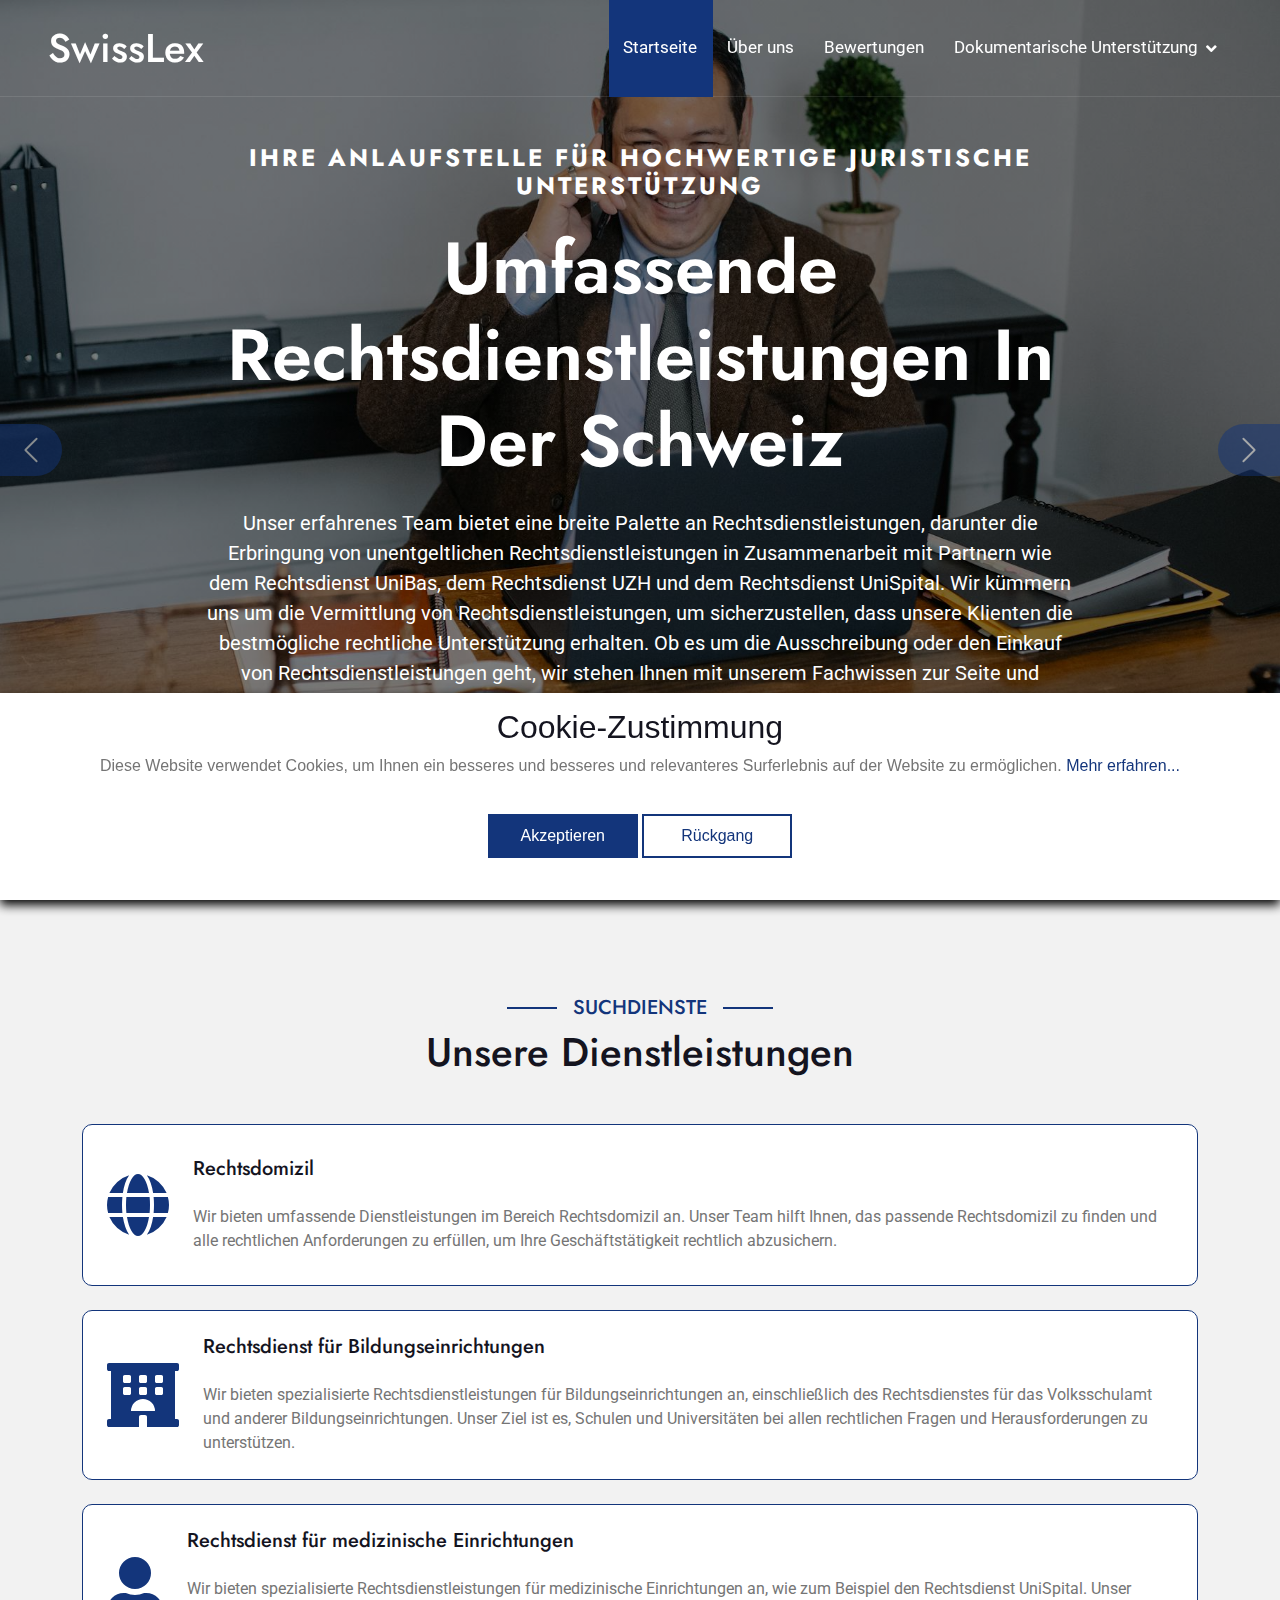
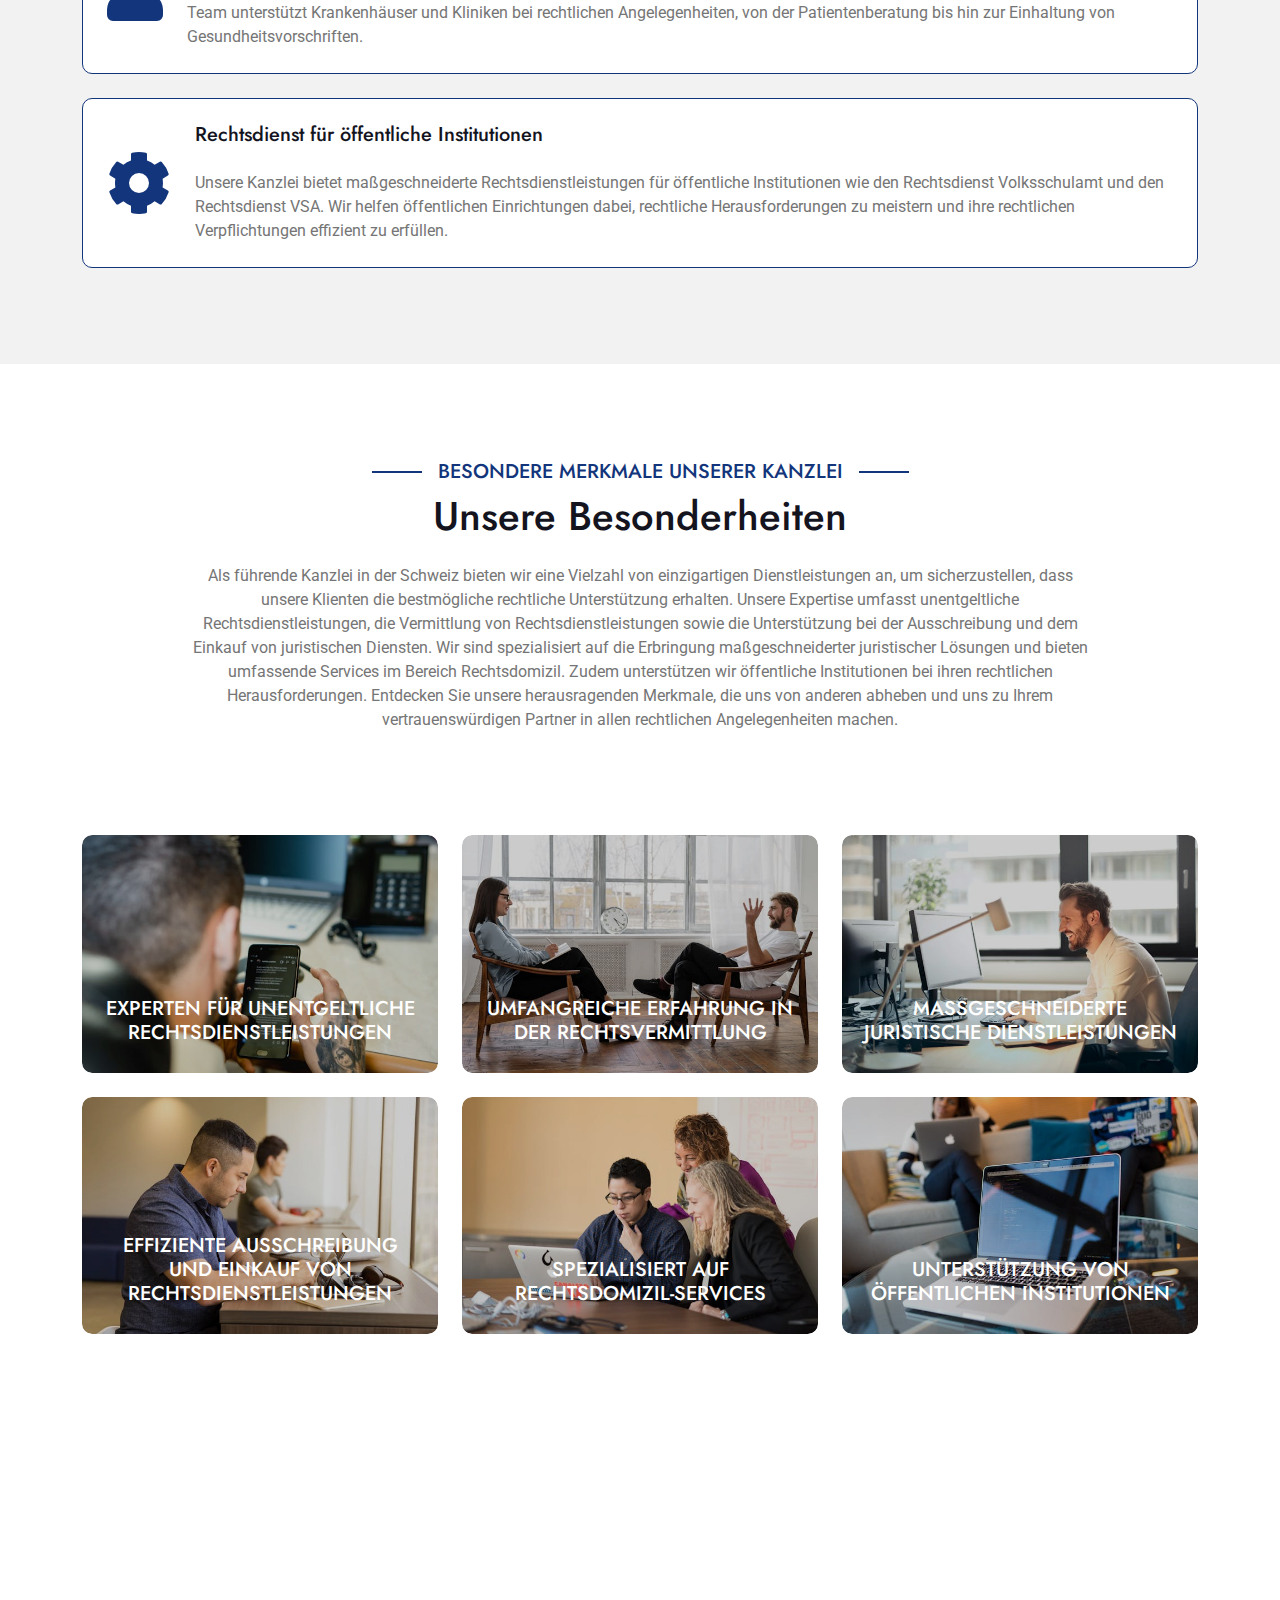
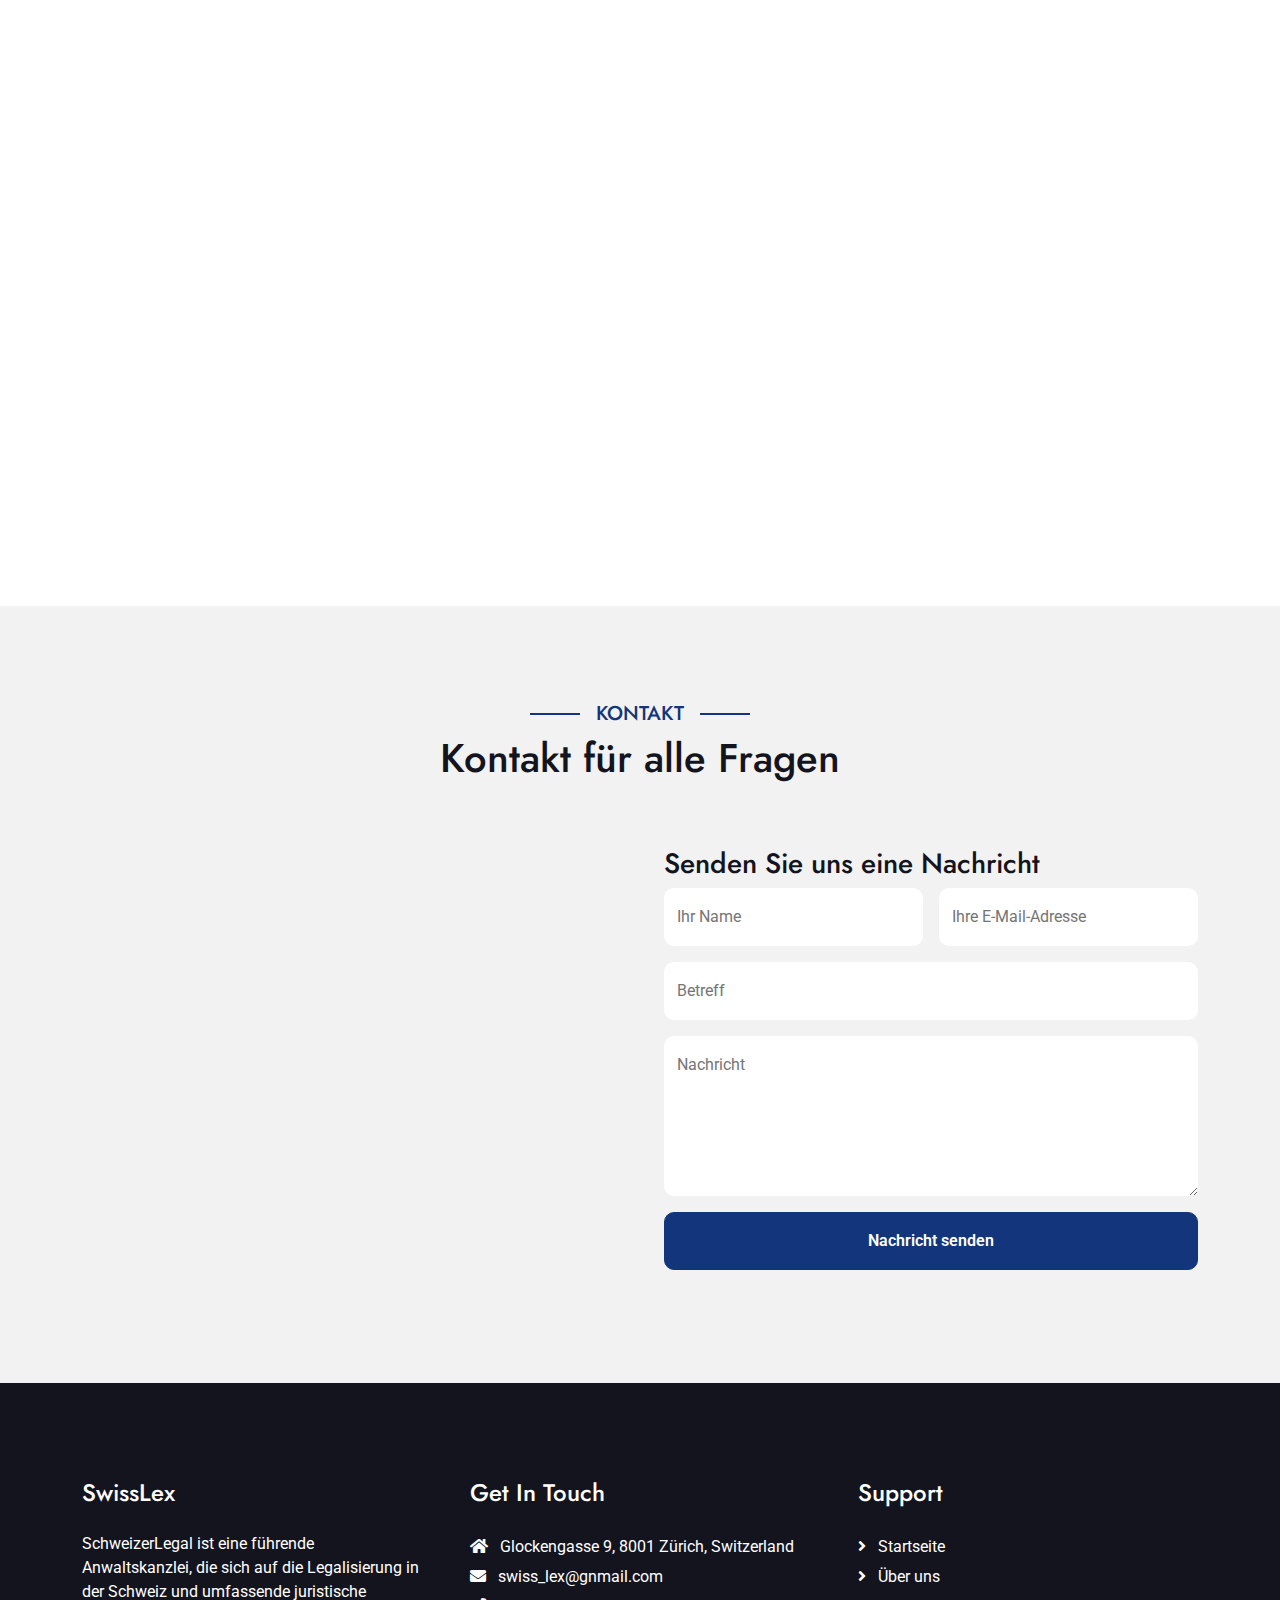
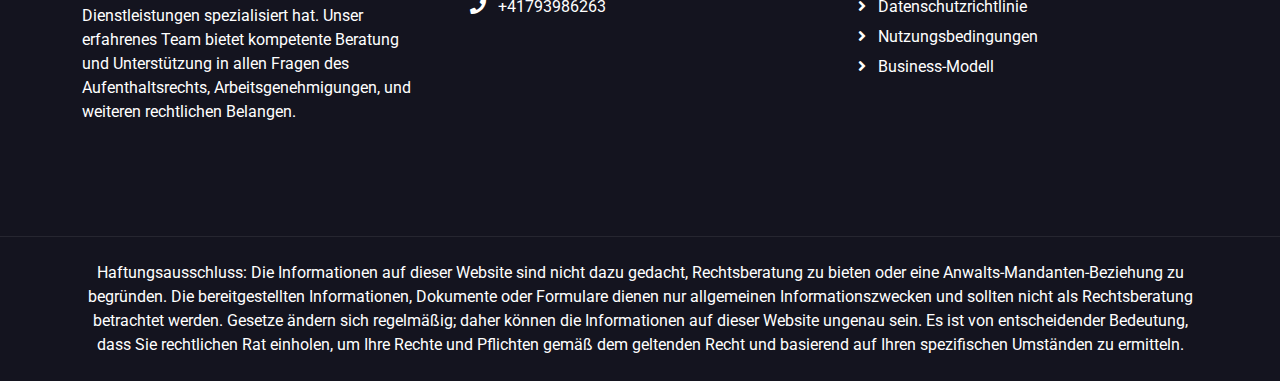
==== commit 3309a16a: "WIP" ====
--- a/index.html
+++ b/index.html
@@ -861,109 +861,6 @@
         </div>
         <!-- Tour Booking End -->
 
-        <!-- Travel Guide Start -->
-        <div class="container-fluid guide py-5">
-            <div class="container py-5">
-                <div class="mx-auto text-center mb-5" style="max-width: 900px">
-                    <h5 class="section-title px-3">
-                        Engagierte Experten für Ihre rechtlichen Bedürfnisse
-                    </h5>
-                    <h1 class="mb-0">Unser Team</h1>
-                </div>
-                <div class="row g-4">
-                    <div class="col-md-6 col-lg-3">
-                        <div class="guide-item">
-                            <div class="guide-img">
-                                <div class="guide-img-efects">
-                                    <img
-                                        src="img/guide-1.jpg"
-                                        class="img-fluid w-100 rounded-top"
-                                        alt="Image"
-                                    />
-                                </div>
-                            </div>
-                            <div
-                                class="guide-title text-center rounded-bottom p-4"
-                            >
-                                <div class="guide-title-inner">
-                                    <h4 class="mt-3">Thomas Meier</h4>
-                                    <p class="mb-0">
-                                        Fachanwalt für Unternehmensrecht
-                                    </p>
-                                </div>
-                            </div>
-                        </div>
-                    </div>
-                    <div class="col-md-6 col-lg-3">
-                        <div class="guide-item">
-                            <div class="guide-img">
-                                <div class="guide-img-efects">
-                                    <img
-                                        src="img/guide-2.jpg"
-                                        class="img-fluid w-100 rounded-top"
-                                        alt="Image"
-                                    />
-                                </div>
-                            </div>
-                            <div
-                                class="guide-title text-center rounded-bottom p-4"
-                            >
-                                <div class="guide-title-inner">
-                                    <h4 class="mt-3">Dr. Michael Schneider</h4>
-                                    <p class="mb-0">Anwalt für Medizinrecht</p>
-                                </div>
-                            </div>
-                        </div>
-                    </div>
-                    <div class="col-md-6 col-lg-3">
-                        <div class="guide-item">
-                            <div class="guide-img">
-                                <div class="guide-img-efects">
-                                    <img
-                                        src="img/guide-3.jpg"
-                                        class="img-fluid w-100 rounded-top"
-                                        alt="Image"
-                                    />
-                                </div>
-                            </div>
-                            <div
-                                class="guide-title text-center rounded-bottom p-4"
-                            >
-                                <div class="guide-title-inner">
-                                    <h4 class="mt-3">Markus Weber</h4>
-                                    <p class="mb-0">
-                                        Jurist für Immobilienrecht
-                                    </p>
-                                </div>
-                            </div>
-                        </div>
-                    </div>
-                    <div class="col-md-6 col-lg-3">
-                        <div class="guide-item">
-                            <div class="guide-img">
-                                <div class="guide-img-efects">
-                                    <img
-                                        src="img/guide-4.jpg"
-                                        class="img-fluid w-100 rounded-top"
-                                        alt="Image"
-                                    />
-                                </div>
-                            </div>
-                            <div
-                                class="guide-title text-center rounded-bottom p-4"
-                            >
-                                <div class="guide-title-inner">
-                                    <h4 class="mt-3">Dr. David Steiner</h4>
-                                    <p class="mb-0">Anwalt für Arbeitsrecht</p>
-                                </div>
-                            </div>
-                        </div>
-                    </div>
-                </div>
-            </div>
-        </div>
-        <!-- Travel Guide End -->
-
         <!-- Contact Start -->
         <div class="container-fluid contact bg-light py-5">
             <div class="container py-5">
